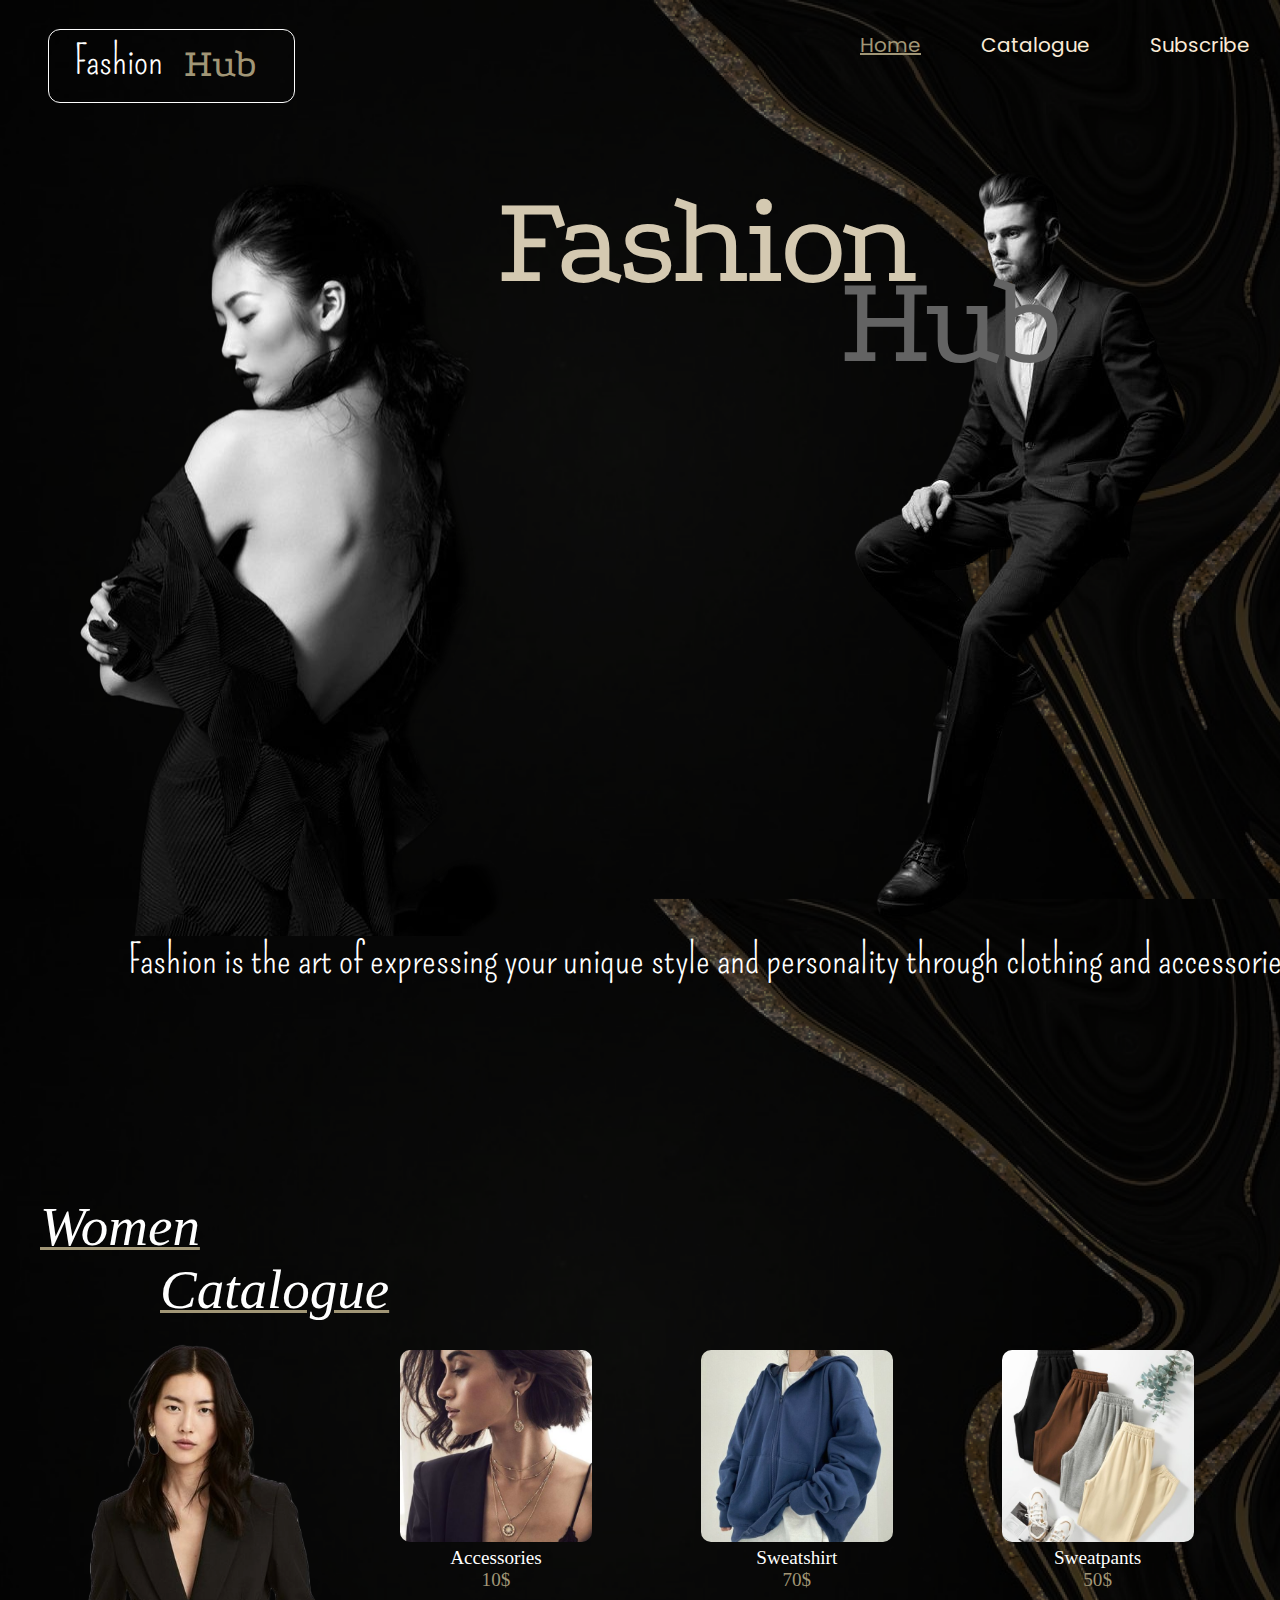
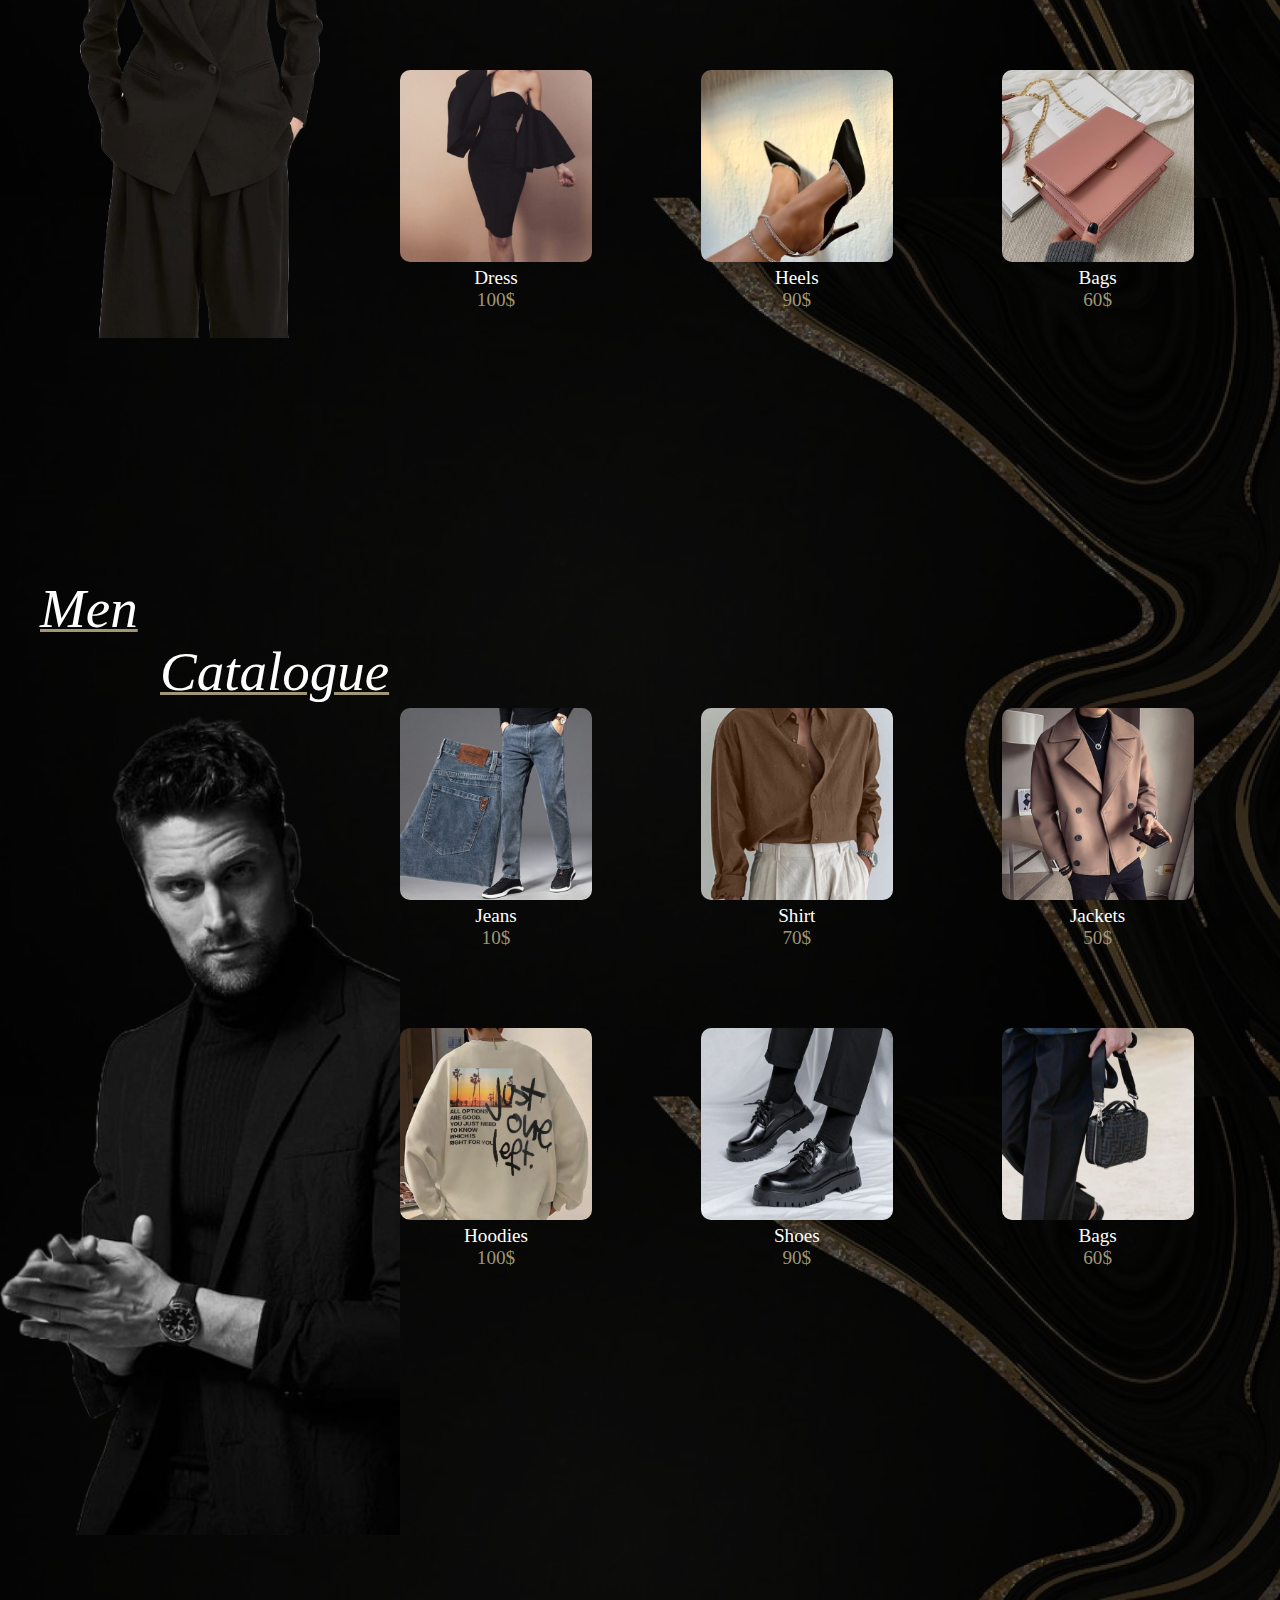
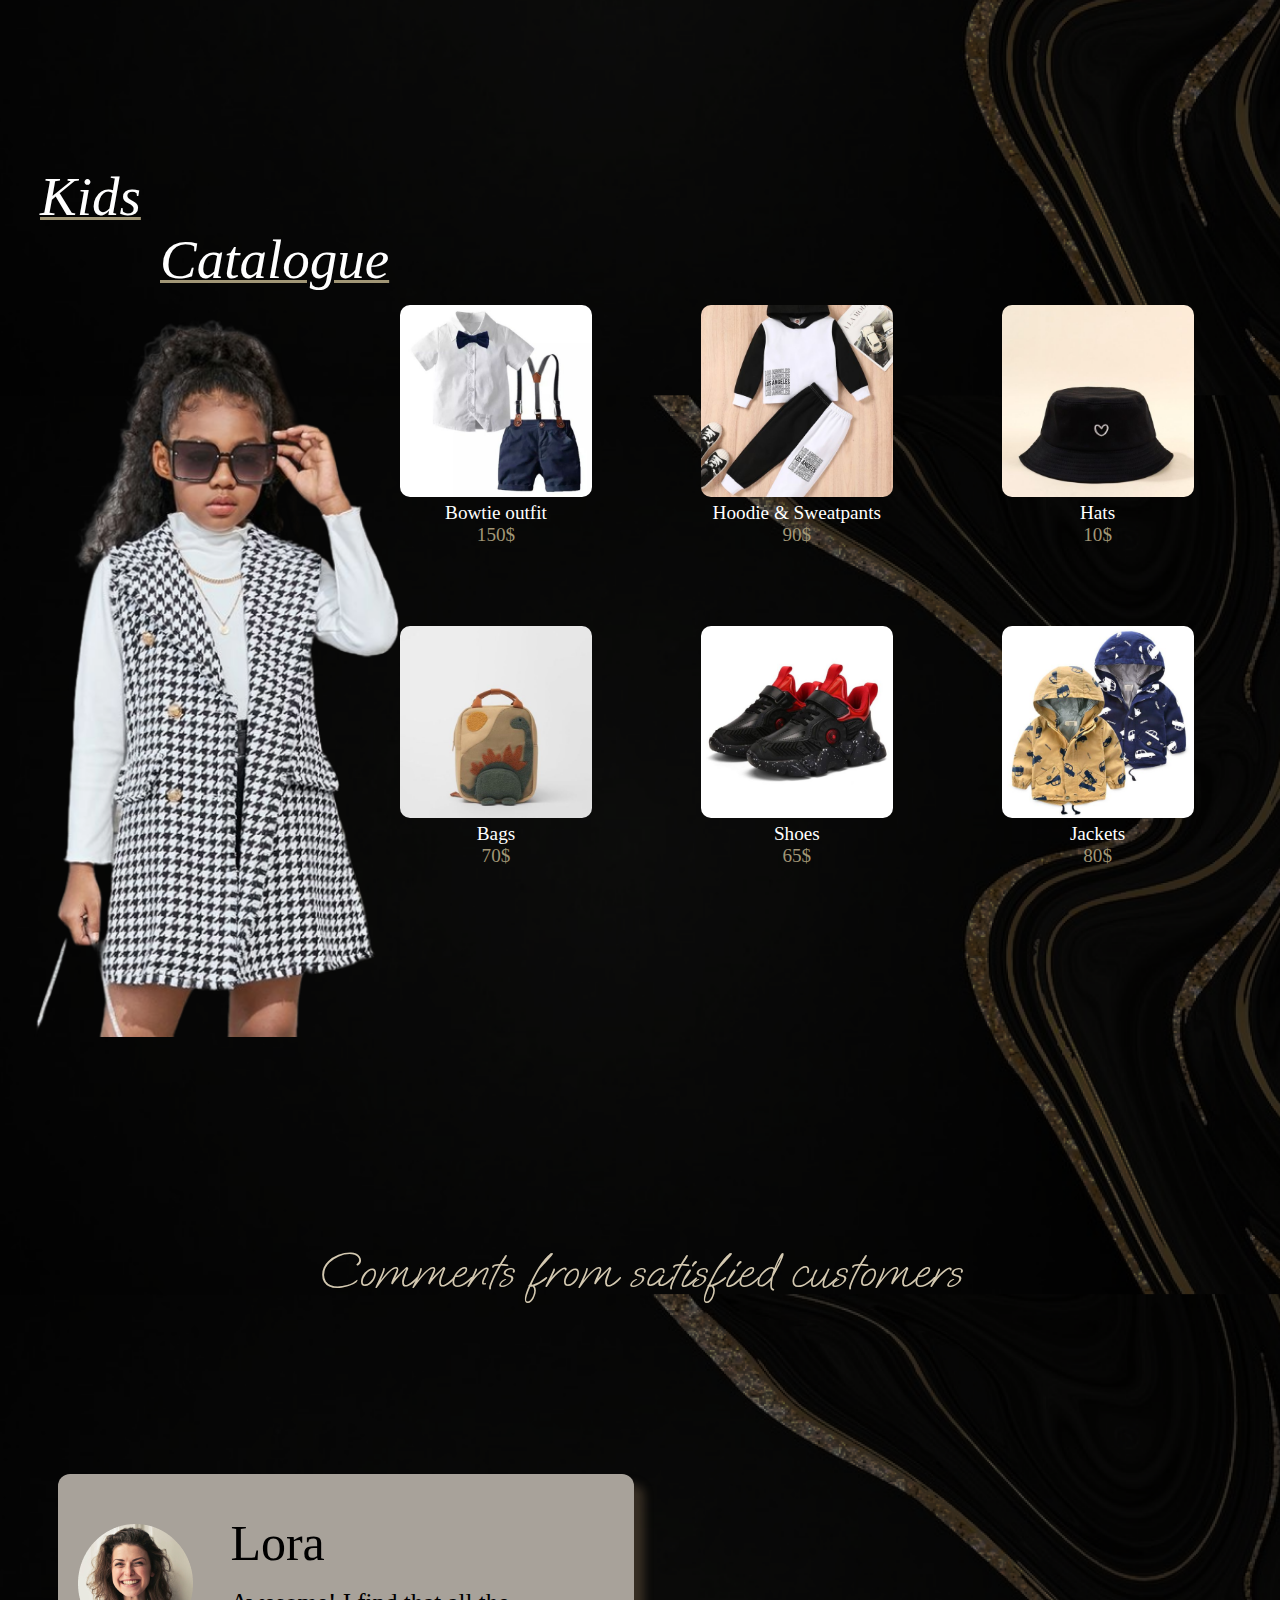
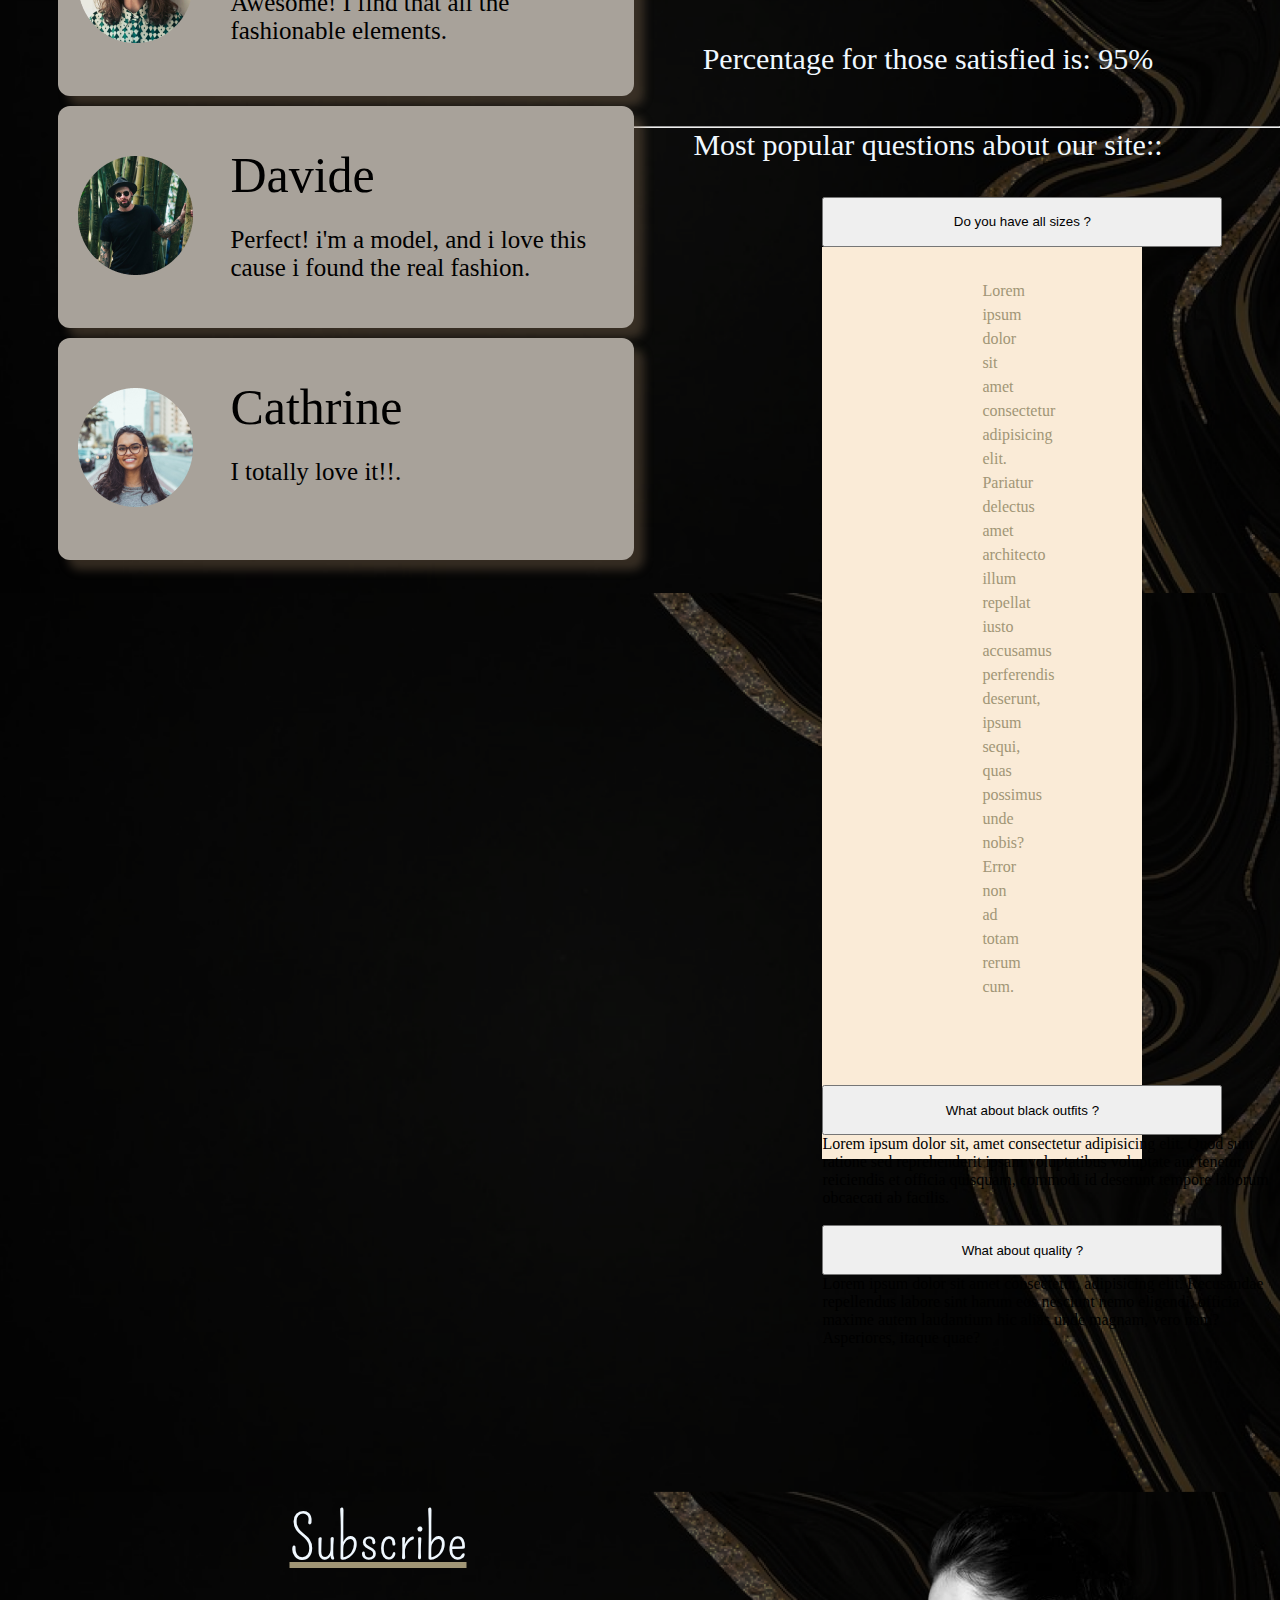
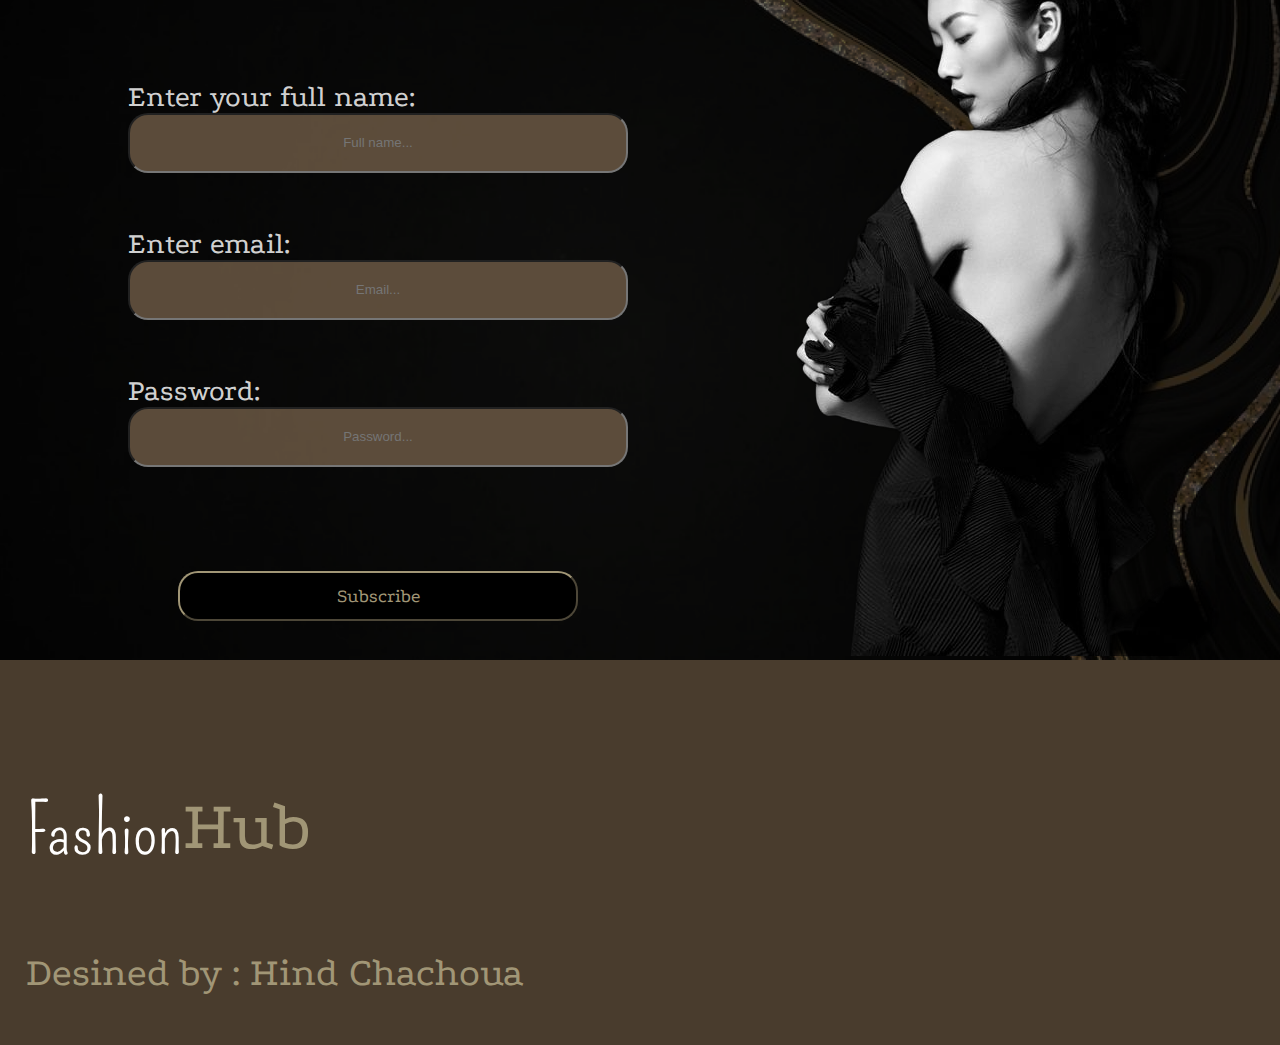
==== index.html @ 1e9126c3 "first commit" ====
<!DOCTYPE html>
<html lang="zxx">

<head>
    <meta charset="UTF-8">
    <link rel="preconnect" href="https://fonts.googleapis.com">
    <link rel="preconnect" href="https://fonts.gstatic.com" crossorigin>
    <meta name="viewport" content="width=device-width, initial-scale=1.0">
    <link rel="stylesheet" href="style.css">
    <title>FashionHUb</title>
</head>

<body class="background">
  <header class="fixed-top">
    <div class="solid">
        <p class="fashion">
            <link href="https://fonts.googleapis.com/css2?family=Pompiere&display=swap" rel="stylesheet">Fashion
        </p>
        <p class="hub">
            <link href="https://fonts.googleapis.com/css2?family=Podkova&family=Pompiere&display=swap" rel="stylesheet">
            Hub
        </p>
    </div>
    <div class="continer">
        <link href="https://fonts.googleapis.com/css2?family=Poppins:wght@200&display=swap" rel="stylesheet">
        <div><a href="subscribe.html" style="color:antiquewhite; text-decoration-line: none;">Subscribe</a></div>
        <div><a href="catalogue.html" style="color:antiquewhite; text-decoration-line: none;">Catalogue</a></div>
        <div><a href="" class="color">Home</a></div>
    </div>
  </header>

  <section>
    <div>
        <p class="Fashion">
            <link href="https://fonts.googleapis.com/css2?family=Podkova&family=Pompiere&display=swap" rel="stylesheet">
            Fashion
        </p>
        <p class="Hub">
            <link href="https://fonts.googleapis.com/css2?family=Podkova&family=Pompiere&display=swap" rel="stylesheet">
            Hub
        </p>
    </div>
    <div class="image">
        <img src="bnt.png" alt="fashionWoman">
        <img src="wld.png" alt="fashionMan">
    </div>
    <p class="fashion">
        <link href="https://fonts.googleapis.com/css2?family=Pompiere&display=swap" rel="stylesheet">Fashion is the art
        of expressing your unique style and personality through clothing and accessories.
    </p>
  </section>
    <!--catalogue pour femme-->
  <section>
    <div style="display: flex;padding-top: 10%;width: 100vw;color: white;">
        <div>
            <p class="women">Women</p>
            <p class="catalogue">Catalogue</p>
            <img src="bnt wa.png" alt="fashionWoman" class="fash">
            <p class="icon"></p>
        </div>
        <div>
            <div style="display: flex;justify-content: space-between;width: 62vw;padding-top: 30%;">
                <div style="text-align: center;font-size: 1.5vw;">
                    <div class="photo">
                        <img src="Rectangle 10.png" alt="accesoires">
                    </div>
                    <div>
                        Accessories
                    </div>
                    <div style="color:#a19676 ;">
                        10$
                    </div>
                </div>
                <div style="text-align: center;font-size: 1.5vw;">
                    <div class="photo">
                        <img src="Rectangle 11.png" alt="accesoires">
                    </div>
                    <div>
                        Sweatshirt
                    </div>
                    <div style="color:#a19676 ;">
                        70$
                    </div>
                </div>
                <div style="text-align: center;font-size: 1.5vw;">
                    <div class="photo">
                        <img src="Rectangle 12.png" alt="accesoires">
                    </div>
                    <div>
                        Sweatpants
                    </div>
                    <div style="color:#a19676 ;">
                        50$
                    </div>
                </div>
            </div>
            <div style="display: flex;justify-content: space-between;width: 62vw;margin-top: 10%;">
                <div style="text-align: center;font-size: 1.5vw;">
                    <div class="photo">
                        <img src="Rectangle 48.png" alt="accesoires">
                    </div>
                    <div>
                        Dress
                    </div>
                    <div style="color:#a19676 ;">
                        100$
                    </div>
                </div>
                <div style="text-align: center;font-size: 1.5vw;">
                    <div class="photo">
                        <img src="Rectangle 62-1.png" alt="accesoires">
                    </div>
                    <div>
                        Heels
                    </div>
                    <div style="color:#a19676 ;">
                        90$
                    </div>
                </div>
                <div style="text-align: center;font-size: 1.5vw;">
                    <div class="photo">
                        <img src="Rectangle 62.png" alt="accesoires">
                    </div>
                    <div>
                        Bags
                    </div>
                    <div style="color:#a19676 ;">
                        60$
                    </div>
                </div>
            </div>
            
            
        </div>
    </div>
  </section>
  <!--/catalogue pour femme-->

  <!--catalogue pour homme-->
  <section>
    <div style="display: flex;padding-top: 10%;width: 100vw;color: white;">
        <div>
            <p class="women">Men</p>
            <p class="catalogue">Catalogue</p>
            <img src="Rectangle 19.png" alt="fashionWoman"class="fash">
            <p class="icon"></p>
        </div>
        <div>
            <div style="display: flex;justify-content: space-between;width: 62vw;padding-top: 30%;">
                <div style="text-align: center;font-size: 1.5vw;">
                    <div class="photo">
                        <img src="Rectangle 32.png" alt="accesoires">
                    </div>
                    <div>
                        Jeans
                    </div>
                    <div style="color:#a19676 ;">
                        10$
                    </div>
                </div>
                <div style="text-align: center;font-size: 1.5vw;">
                    <div class="photo">
                        <img src="Rectangle 34.png" alt="accesoires">
                    </div>
                    <div>
                        Shirt
                    </div>
                    <div style="color:#a19676 ;">
                        70$
                    </div>
                </div>
                <div style="text-align: center;font-size: 1.5vw;">
                    <div class="photo">
                        <img src="Rectangle 36.png" alt="accesoires">
                    </div>
                    <div>
                        Jackets
                    </div>
                    <div style="color:#a19676 ;">
                        50$
                    </div>
                </div>
            </div>
            <div style="display: flex;justify-content: space-between;width: 62vw;margin-top: 10%;">
                <div style="text-align: center;font-size: 1.5vw;">
                    <div class="photo">
                        <img src="Rectangle 33.png" alt="accesoires">
                    </div>
                    <div>
                        Hoodies
                    </div>
                    <div style="color:#a19676 ;">
                        100$
                    </div>
                </div>
                <div style="text-align: center;font-size: 1.5vw;">
                    <div class="photo">
                        <img src="Rectangle 35.png" alt="accesoires">
                    </div>
                    <div>
                        Shoes
                    </div>
                    <div style="color:#a19676 ;">
                        90$
                    </div>
                </div>
                <div style="text-align: center;font-size: 1.5vw;">
                    <div class="photo">
                        <img src="Rectangle 37.png" alt="accesoires">
                    </div>
                    <div>
                        Bags
                    </div>
                    <div style="color:#a19676 ;">
                        60$
                    </div>
                </div>
            </div>
            
            
        </div>
    </div>
  </section>
    <!--/catalogue pour homme-->
   
    <!--catalogue pour enfant-->
  <section>
    <div style="display: flex;padding-top: 10%;width: 100vw;color: white;">
        <div>
            <p class="women">Kids</p>
            <p class="catalogue">Catalogue</p>
            <img src="Rectangle 30.png" alt="fashionWoman" class="fash">
            <p class="icon"></p>
        </div>
        <div>
            <div style="display: flex;justify-content: space-between;width: 62vw;padding-top: 30%;">
                <div style="text-align: center;font-size: 1.5vw;">
                    <div class="photo">
                        <img src="Rectangle 21.png" alt="accesoires">
                    </div>
                    <div>
                        Bowtie outfit
                    </div>
                    <div style="color:#a19676 ;">
                        150$
                    </div>
                </div>
                <div style="text-align: center;font-size: 1.5vw;">
                    <div class="photo">
                        <img src="Rectangle 23.png" alt="accesoires">
                    </div>
                    <div>
                        Hoodie & Sweatpants
                    </div>
                    <div style="color:#a19676 ;">
                        90$
                    </div>
                </div>
                <div style="text-align: center;font-size: 1.5vw;">
                    <div class="photo">
                        <img src="Rectangle 25.png" alt="accesoires">
                    </div>
                    <div>
                        Hats
                    </div>
                    <div style="color:#a19676 ;">
                        10$
                    </div>
                </div>
            </div>
            <div style="display: flex;justify-content: space-between;width: 62vw;margin-top: 10%;">
                <div style="text-align: center;font-size: 1.5vw;">
                    <div class="photo">
                        <img src="Rectangle 22.png" alt="accesoires">
                    </div>
                    <div>
                        Bags
                    </div>
                    <div style="color:#a19676 ;">
                        70$
                    </div>
                </div>
                <div style="text-align: center;font-size: 1.5vw;">
                    <div class="photo">
                        <img src="Rectangle 24.png" alt="accesoires">
                    </div>
                    <div>
                        Shoes
                    </div>
                    <div style="color:#a19676 ;">
                        65$
                    </div>
                </div>
                <div style="text-align: center;font-size: 1.5vw;">
                    <div class="photo">
                        <img src="Rectangle 26.png" alt="accesoires">
                    </div>
                    <div>
                        Jackets
                    </div>
                    <div style="color:#a19676 ;">
                        80$
                    </div>
                </div>
            </div>
            
            
        </div>
    </div>
  </section>
  <!--/catalogue pour enfant-->
  <div>
    <p class="tete"><link rel="preconnect" href="https://fonts.gstatic.com" crossorigin>
        <link href="https://fonts.googleapis.com/css2?family=Oooh+Baby&display=swap" rel="stylesheet">Comments from satisfied customers</p>
  </div>
  <div style="display: flex; justify-content: space-around; ">
    <div style="position: relative; margin-top: -10%;">
        <div style=" margin-top: 300px;" class="style">
            
            <img src="Ellipse 1.png" class="ellipse" >
            <h6 class="lora">Lora</h6>
            <p class="paragraph" >Awesome! I find that all the <br> fashionable elements.</p>
        </div>
        <div style="margin-top: 10px;" class="style">
            
            <img src="Ellipse 2.png" class="ellipse" >
            <h6 class="davide">Davide</h6>
            <p class="paragraph">Perfect! i'm a model, and i love this <br> cause i found the real fashion.</p>
        </div>
        <div style=" margin-top: 10px;" class="style">
            
            <img src="Ellipse 3.png" class="ellipse" >
            <h6 class="cathrine">Cathrine</h6>
            <p class="paragraph">I totally love it!!.</p>
        </div>
      </div>
      <div class="dev">
        <div style="color: aliceblue; font-size: 30px; text-align: center; margin-top: 30%; margin-bottom: 50px;">
            Percentage for those satisfied is:  95%
        </div>
        <div>
            <hr>
        </div>
        <div style="color: aliceblue; text-align: center; font-size: 30px;">
            Most popular questions about our site::
        </div>
      <div style="margin-top: 5%; margin-left: 35%;">
        <div class="faq">
           <button class="accordion">
            Do you have all sizes ?
           </button>
           <div class="pannel">
            <p style="color: #a19676;">
                Lorem ipsum dolor sit amet consectetur adipisicing elit. 
                Pariatur delectus amet architecto illum repellat iusto accusamus perferendis deserunt, ipsum sequi, quas possimus unde nobis? Error non ad totam rerum cum.
            </p>
           </div>

        </div>

        <br>

        <div class="faq">
           <button class="accordion">
            What about black outfits ?
            </button>
            <div>
                <p>
                    Lorem ipsum dolor sit, amet consectetur adipisicing elit. Quod sunt ratione sed reprehenderit ipsam voluptatibus voluptate aut tenetur, reiciendis et officia quisquam, commodi id deserunt tempore laborum obcaecati ab facilis.
                </p>
            </div>
        </div>

        <br>

        <div class="faq">
           <button class="accordion">
            What about quality ? 
            </button>
            <div>
                <p>
                    Lorem ipsum dolor sit amet consectetur, adipisicing elit. Recusandae repellendus labore sint harum eos nesciunt nemo eligendi, officia maxime autem laudantium hic alias unde magnam, vero nam? Asperiores, itaque quae?
                </p>
            </div>
        </div>
      </div>
      </div>
  </div>
   <!--subscribe-->
  <div  class="container">

    <div class="item">
        <div>
            <p class="titre">
                <link href="https://fonts.googleapis.com/css2?family=Pompiere&display=swap" rel="stylesheet">
                Subscribe
            </p>
          </div>
        <div>
            <p class="parag">
                <link href="https://fonts.googleapis.com/css2?family=Podkova&family=Pompiere&display=swap" rel="stylesheet">Enter your full name:</p>
            <input type="text" class="form-control" name="Nom" placeholder="Full name..." required="">
        </div>
            <div>
            <p class="parag">
                <link href="https://fonts.googleapis.com/css2?family=Podkova&family=Pompiere&display=swap" rel="stylesheet">Enter email:</p>
            <input type="email" class="form-control" name="Nom" placeholder="Email..." required="">
        </div>
        <div>
            <p class="parag">
                <link href="https://fonts.googleapis.com/css2?family=Podkova&family=Pompiere&display=swap" rel="stylesheet">Password:</p>
            <input type="password" class="form-control" name="Nom" placeholder="Password..." required="">
        </div>
        <div>
            <button class="boutton"><link href="https://fonts.googleapis.com/css2?family=Podkova&family=Pompiere&display=swap" rel="stylesheet">
                Subscribe
            </button>

        </div>

    </div>
    <div class="ima">
     <img src="bnt.png" alt="fashionWoman">
    </div>
    
  </div>

   <!--/subscribe-->
  <footer>
    <div style="display: grid; row-gap: 60%;" >
        <div style="display: flex;">
            <p class="faShion">
                <link href="https://fonts.googleapis.com/css2?family=Pompiere&display=swap" rel="stylesheet">Fashion
            </p>
            <p class="hUb">
                <link href="https://fonts.googleapis.com/css2?family=Podkova&family=Pompiere&display=swap" rel="stylesheet">
                Hub
            </p>
        </div>
        <div style="position: relative; right: 10%;">
            <p class="ktaba">Desined by : Hind Chachoua</p>
        </div>
    </div>


  </footer>
  
</body>

</html>
---- style.css ----
*{
  margin: 0;
  padding: 0;
  box-sizing: border-box
}
body{
        background-image: url(Rectangle\ 8.png);
        background-size: 100%;
        overflow-x: hidden;
}


/*.fixed-top{
  position: fixed;
  top: 0;
  left: 0;
  right: 0;
  z-index: 100;
  background: linear-gradient(to bottom, black, transparent);
}*/

.fashion{
  position: relative;
    top: 10%;
    left: 10%;
    font-family: 'Pompiere';
    font-weight: 200;
    font-size: 40px;
    color: #FFFFFF;
}
.hub{
    position: relative;
    bottom: 50%;
    left: 55%;
    font-size: 40px;
    color: #a19676;
    font-family: 'Podkova';
}
.continer{  
  display: flex;
  flex-direction: row-reverse;
}
.continer > div {
    font-family: 'Poppins', sans-serif;
    color: #ffffff;
    margin: 30px;
    text-align: center;
    font-size: 20px;
  }
.color{
    color: #a19676;
  }
.solid{
  box-sizing: border-box;
  position: absolute;
  width: 247px;
  height: 74px;
  left: 48px;
  top: 29px;
  border: 1px solid #FDFDFD;
  border-radius: 12px;
 
}
.Fashion{
  position: absolute;
  width: 422px;

  left: 497px;
  top: 150px;

  font-family: 'Podkova';
  font-style: normal;
  font-weight: 400;
  font-size: 128px;
  line-height: 145.5%;

  letter-spacing: -0.035em;

  color: #D4C9B1;
}
.Hub{
  position: absolute;
  width: 252px;

  left: 840px;
  top: 230px;

  font-family: 'Podkova';
  font-style: normal;
  font-weight: 400;
  font-size: 128px;
  line-height: 145.5%;
  letter-spacing: -0.035em;

  color: #636363;
}
.image{
  display: flex;
  justify-content: space-between;
}
.space{
  margin-top: -8%;
  margin-left: 100px;
}
.fash{  
  margin-top: 100px;
  width: 400px;
}

.women{
  position: relative;
  top: 10%;
  left: 10%;
  text-decoration: underline #a19676 3px;
  font-family: 'Poly';
  font-style: italic;
  font-size: 55px;
  color: #FFFFFF;

}
.catalogue{
  position: relative;
  top: 10%;
  left: 40%;
  text-decoration: underline #a19676 3px;

  font-family: 'Poly';
  font-style: italic;
  font-size: 55px;
  color: #FFFFFF;
}

.photo img{
  width: 15vw;
  height: 30%;
  border-radius: 10px;
}
.Catalogue{
  position: relative;
  left: 20%;
  text-decoration: underline #a19676 3px;

  font-family: 'Poly';
  font-style: italic;
  font-size: 55px;
  color: #FFFFFF;
}
.lora{
  position: relative;
  width: 130px;
  height: 53px;
  left: 30%;
  top: -60%;
  font-style: normal;
  font-weight: 400;
  font-size: 50px;
  color: #000000;
}
.ellipse{
  position: relative;
  margin-left: 20px;
  margin-top: 50px;
  font-weight: 200;
  font-size: 40px;
}
.davide{
  position: relative;
  left: 30%;
  top: -60%;
  font-style: normal;
  font-weight: 400;
  font-size: 50px;
  color: #000000;
}
.cathrine{
  position: relative;
  left: 30%;
  top: -60%;
  font-style: normal;
  font-weight: 400;
  font-size: 50px;
  color: #000000;
}
.tete{
  font-family: 'Oooh Baby';
  color: #D4C9B1;
  text-align: center;
  font-size: 50px;
  margin-top: 200px;
}
.style{
  background-color: rgb(168, 162, 154);
   border-radius: 12px; 
   width: 576px; 
   height: 222px; 
   margin-left: 10%;
   box-shadow:  10px 10px 10px rgba(138, 113, 86, 0.36);
}
.paragraph{
  position: relative;
  top: -50%;
  left: 30%;
  color: rgb(0, 0, 0); 
  font-size: 25px;
}
button{
  width: 400px;
  height: 50px;
}
.dev{
  margin-top: 10%;
}
input{
  border-radius: 20px;
  background-color: rgba(105, 87, 67, 0.867);
  width: 500px;
  height: 60px;
  text-align: center;
}
.parag{
  font-family: 'Podkova';
  font-style: normal;
  font-size: 30px;
  color: rgba(255, 255, 255, 0.829);
}
.boutton{
  font-family: 'Podkova';
  font-size: larger;
  margin-left: 10%;
  margin-top: 10%;
  border-color: #a19676;
  border-radius: 20px;
  color: #a19676;
  background-color: #000000;
}
.ima{
  margin-top: -15%;
}
.titre{
  margin-top: -20%;
  margin-bottom: 10%;
  color: aliceblue; 
  font-family: 'Pompiere'; 
  font-size: 60px;
  text-align: center;
  text-decoration: underline #a19676;
}

.container{
  margin-top: 20%;
  display: flex;
  justify-content: space-between;
}
.item{
  margin-left: 10%;  
  display: grid;
  row-gap: 15px;
}
.faShion{
  position: relative;
  left: -10%;
  color: #FFFFFF;
  font-family: 'Pompiere';
  font-weight: 200;
  font-size: 70px;
}
.hUb{
  position: relative;
  left: -10%;
  color: #a19676;
  font-family: 'Podkova';
  font-size: 70px;
  z-index: 3;
}
footer{
  padding: 10%;
  background-color: rgb(73, 60, 45);
  color: white;
}
.ktaba{
  
  color: #a19676;
  font-family: 'Podkova';
 
  font-size: 40px;
}

.overlay {
  height: 100%;
  width: 0;
  position: fixed;
  z-index: 1;
  top: 0;
  left: 0;
  background-color: rgb(0,0,0);
  background-color: rgba(0,0,0, 0.9);
  overflow-x: hidden;
  transition: 0.5s;
}

.overlay-content {
  position: relative;
  top: 25%;
  width: 100%;
  text-align: center;
  margin-top: 30px;
}

.overlay a {
  padding: 8px;
  text-decoration: none;
  font-size: 36px;
  color: #818181;
  display: block;
  transition: 0.3s;
}

.overlay a:hover, .overlay a:focus {
  color: #f1f1f1;
}

.overlay .closebtn {
  position: absolute;
  top: 20px;
  right: 45px;
  font-size: 60px;
}

.accordion{
  cursor: pointer;
 outline: none;
 transition: 0.4s;
}
.pannel {
  padding: 2rem 10rem 10rem ;
  background-color: antiquewhite;
  margin-right: 31%;
  margin-bottom: -20%;
}
.pannel p{
  text-align: center;
  color: #a19676;
  margin-left: -120%;
  margin-bottom: 10%;
  font-size: 1rem;
  line-height: 1.5;
}

@media screen and (max-height: 450px) {
  .overlay a {font-size: 20px}
  .overlay .closebtn {
  font-size: 40px;
  top: 15px;
  right: 35px;
  }
}
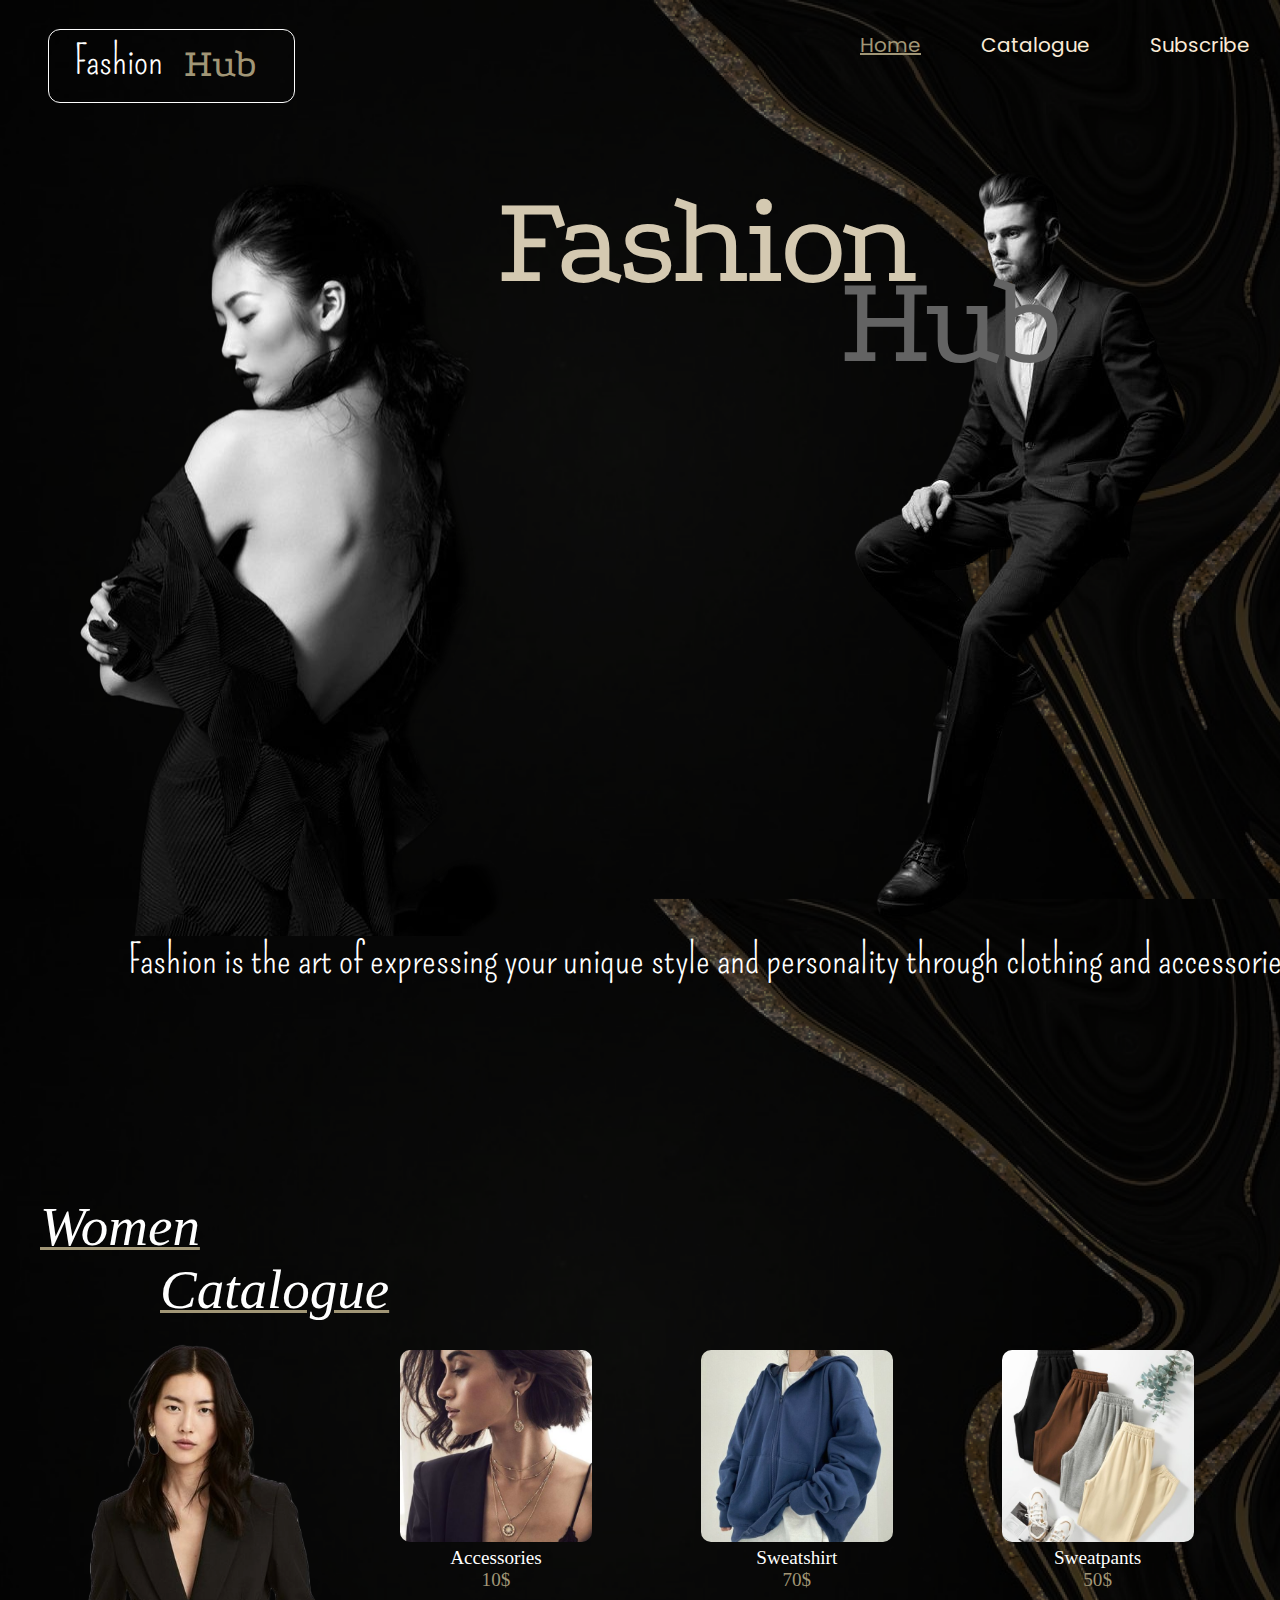
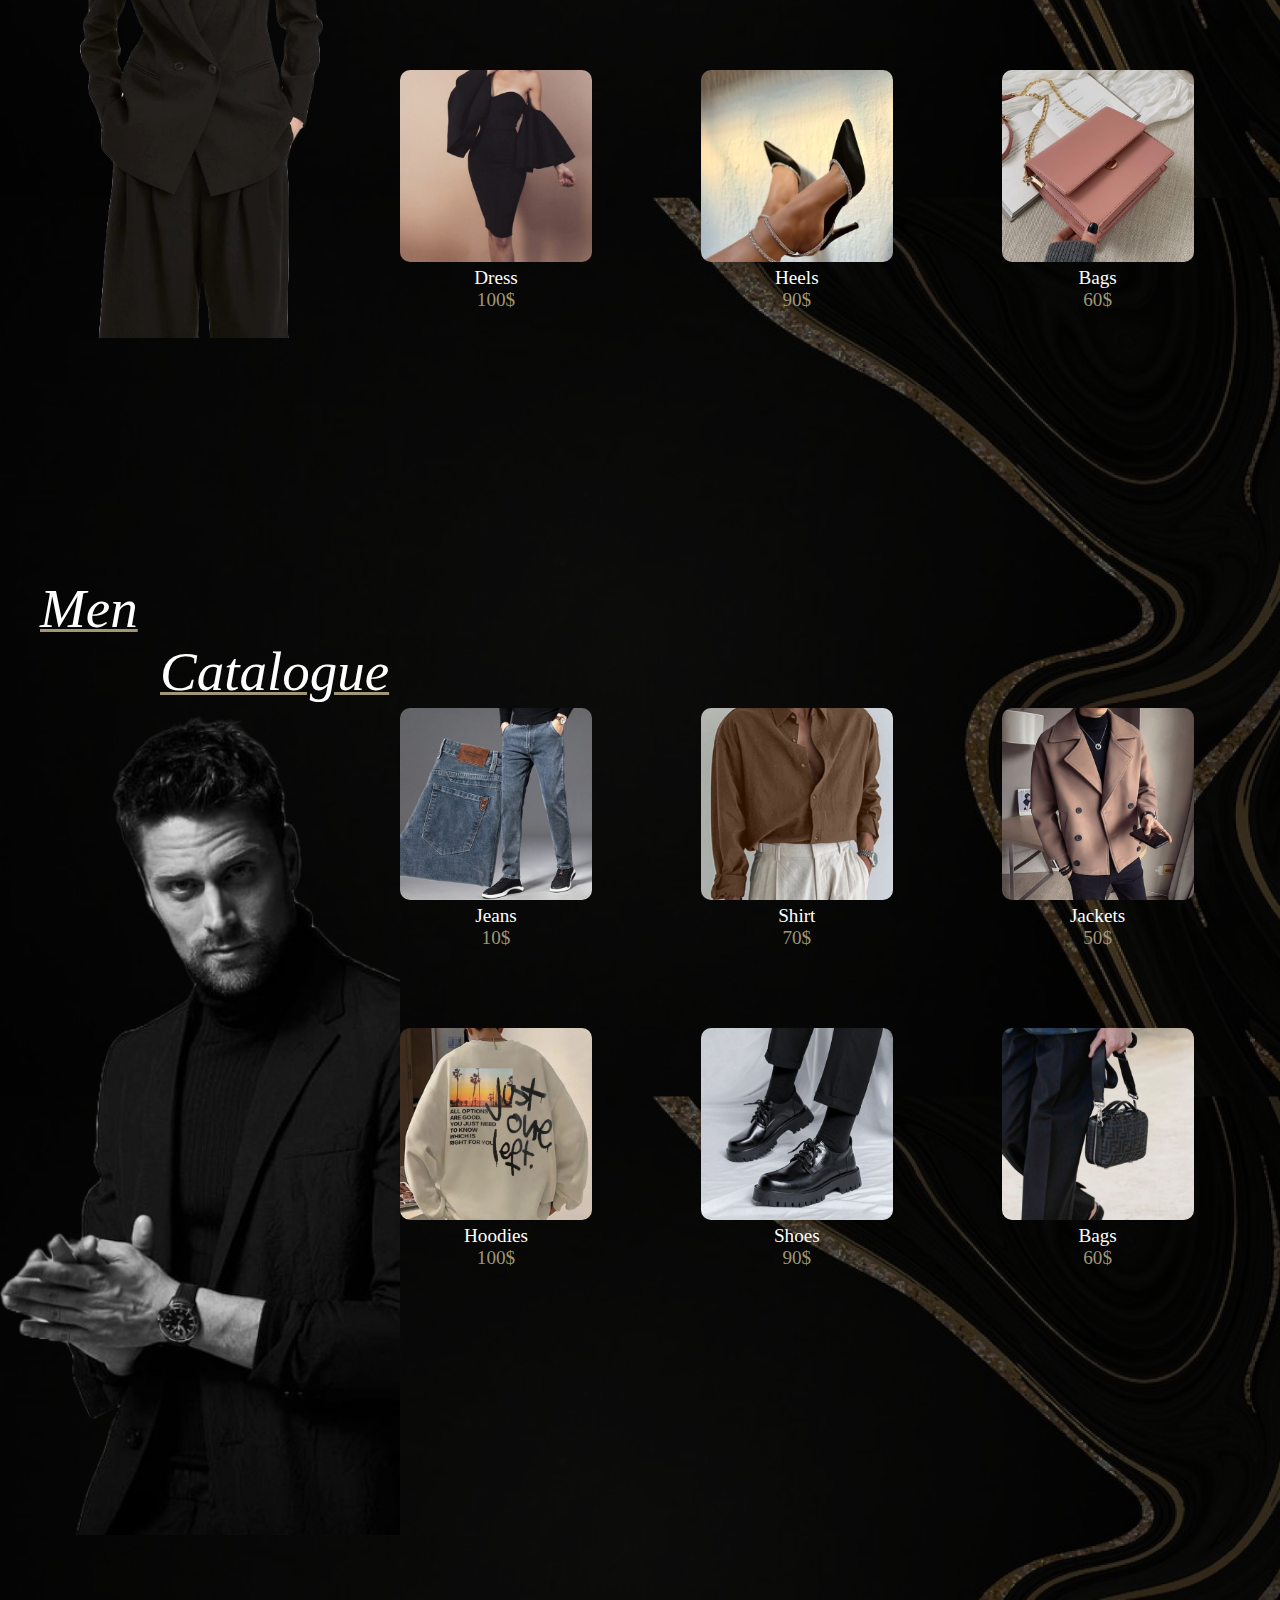
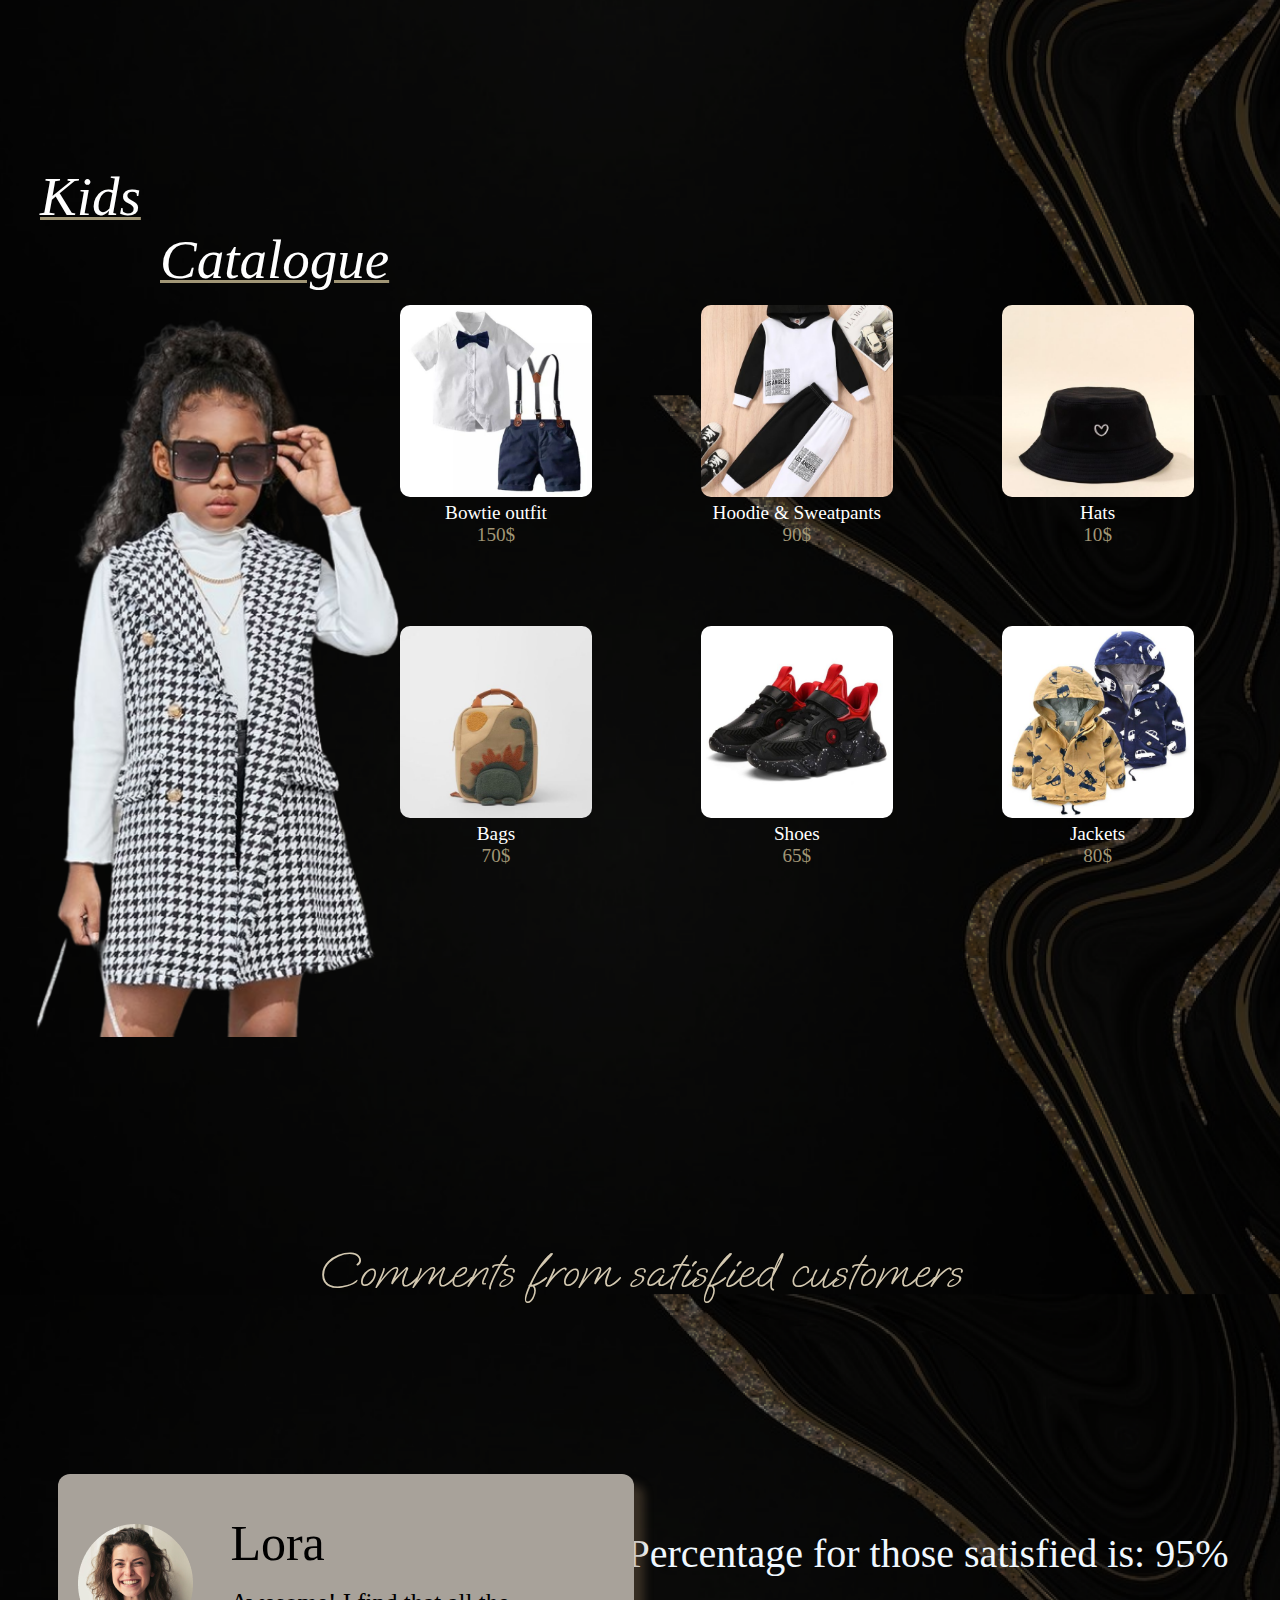
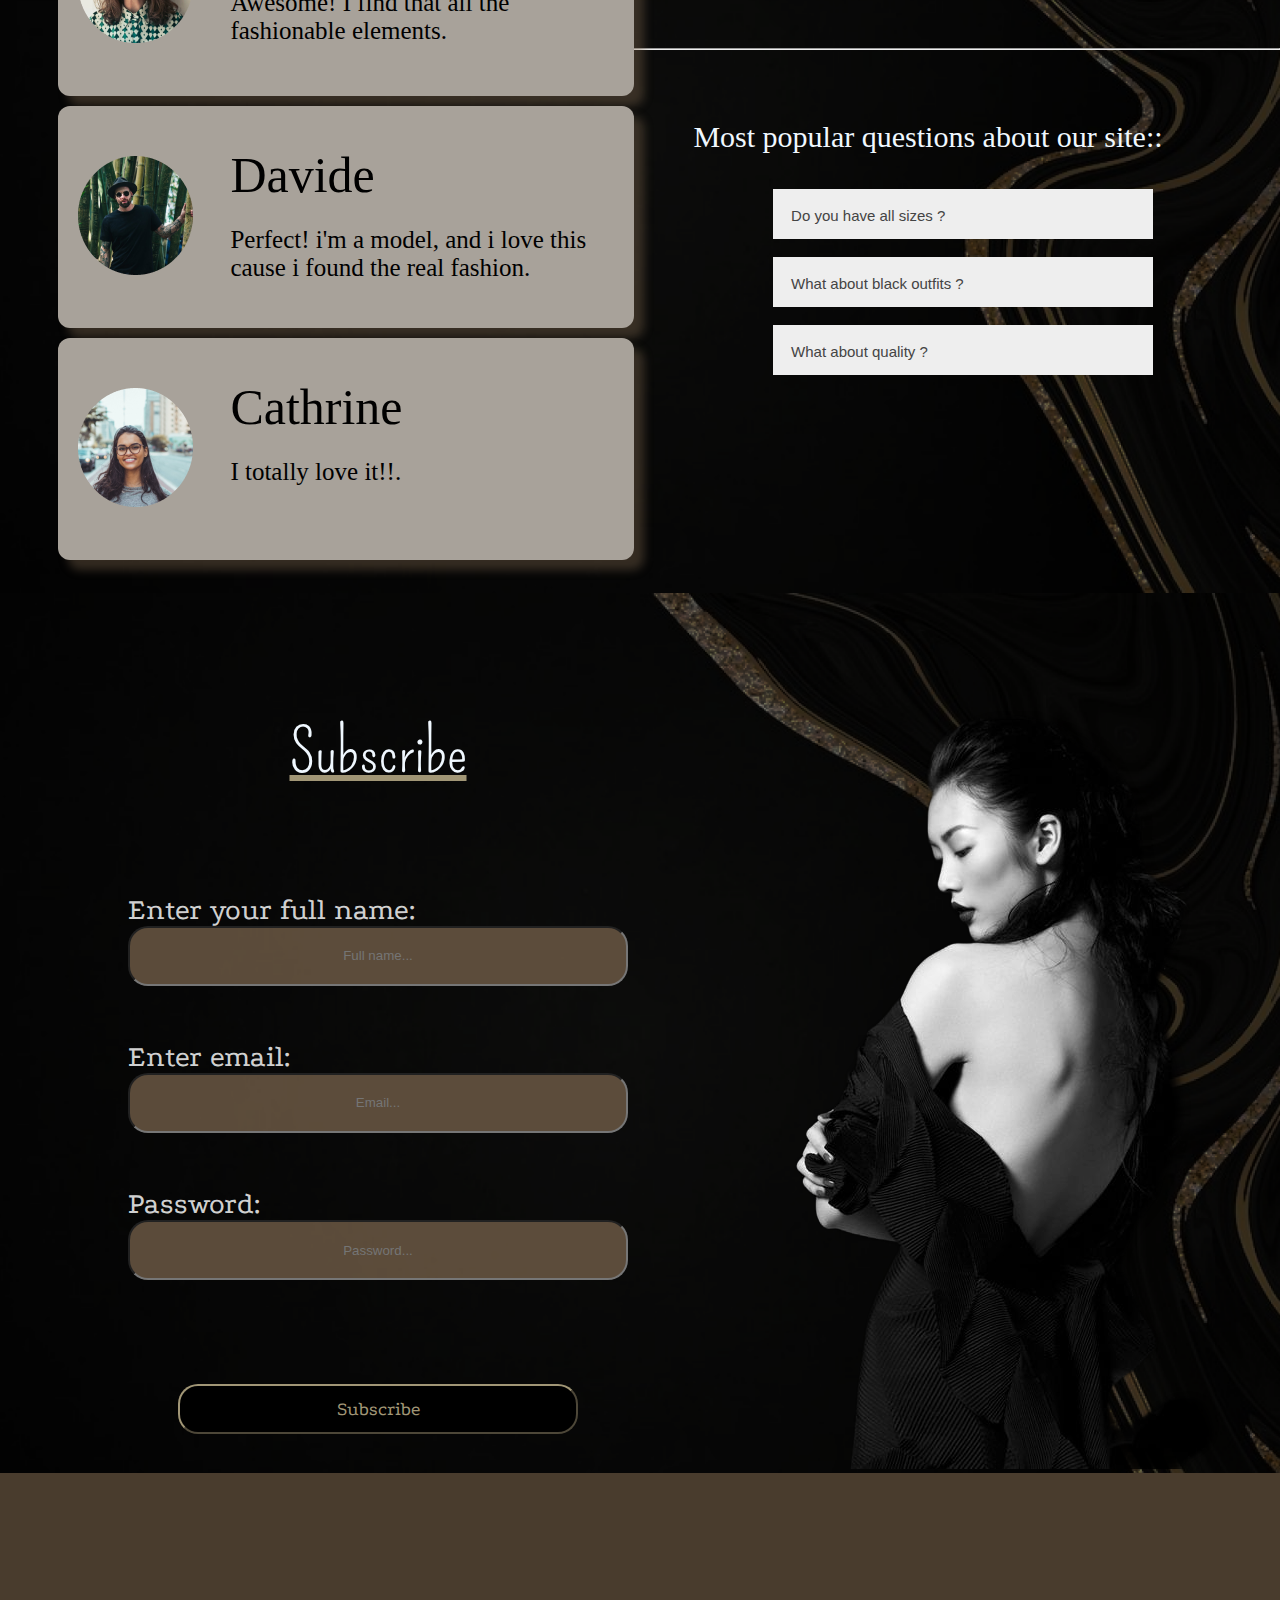
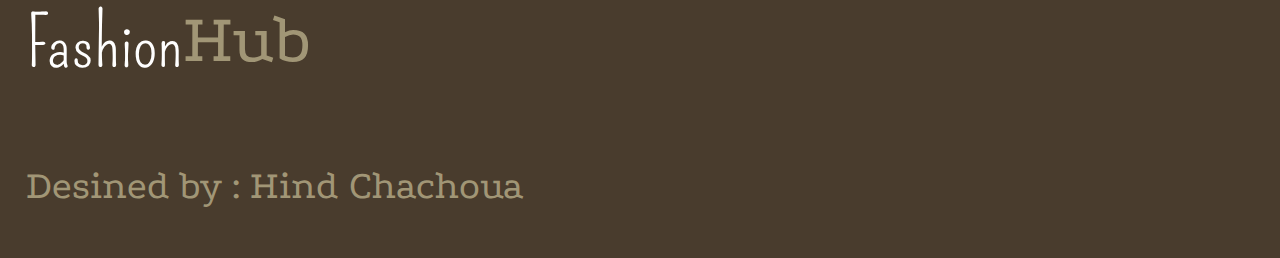
==== commit 9c0f160d: "modification" ====
--- a/index.html
+++ b/index.html
@@ -335,52 +335,41 @@
         </div>
       </div>
       <div class="dev">
-        <div style="color: aliceblue; font-size: 30px; text-align: center; margin-top: 30%; margin-bottom: 50px;">
+        <div style="color: aliceblue; font-size: 40px; text-align: center; margin-top: 30%; margin-top: 100px;">
             Percentage for those satisfied is:  95%
         </div>
         <div>
-            <hr>
+            <hr style="margin-top: 10%; margin-bottom: 10%;">
         </div>
         <div style="color: aliceblue; text-align: center; font-size: 30px;">
             Most popular questions about our site::
         </div>
-      <div style="margin-top: 5%; margin-left: 35%;">
+      <div style="margin-top: 5%; margin-left: 10%;">
         <div class="faq">
-           <button class="accordion">
-            Do you have all sizes ?
-           </button>
-           <div class="pannel">
-            <p style="color: #a19676;">
-                Lorem ipsum dolor sit amet consectetur adipisicing elit. 
-                Pariatur delectus amet architecto illum repellat iusto accusamus perferendis deserunt, ipsum sequi, quas possimus unde nobis? Error non ad totam rerum cum.
-            </p>
-           </div>
+            <button class="accordion">Do you have all sizes ?</button>
+            <div class="panel">
+              <p style="color: #a19676">Lorem ipsum dolor sit amet, consectetur adipisicing elit, sed do eiusmod tempor incididunt ut labore et dolore magna aliqua. Ut enim ad minim veniam, quis nostrud exercitation ullamco laboris nisi ut aliquip ex ea commodo consequat.</p>
+            </div>
 
         </div>
 
         <br>
 
         <div class="faq">
-           <button class="accordion">
-            What about black outfits ?
-            </button>
-            <div>
-                <p>
-                    Lorem ipsum dolor sit, amet consectetur adipisicing elit. Quod sunt ratione sed reprehenderit ipsam voluptatibus voluptate aut tenetur, reiciendis et officia quisquam, commodi id deserunt tempore laborum obcaecati ab facilis.
-                </p>
-            </div>
+            <button class="accordion">What about black outfits ?</button>
+            <div class="panel">
+              <p style="color: #a19676">Lorem ipsum dolor sit amet, consectetur adipisicing elit, sed do eiusmod tempor incididunt ut labore et dolore magna aliqua. Ut enim ad minim veniam, quis nostrud exercitation ullamco laboris nisi ut aliquip ex ea commodo consequat.</p>
+            </div>
+            
         </div>
 
         <br>
 
         <div class="faq">
-           <button class="accordion">
-            What about quality ? 
-            </button>
-            <div>
-                <p>
-                    Lorem ipsum dolor sit amet consectetur, adipisicing elit. Recusandae repellendus labore sint harum eos nesciunt nemo eligendi, officia maxime autem laudantium hic alias unde magnam, vero nam? Asperiores, itaque quae?
-                </p>
+            <button class="accordion"> What about quality ? </button>
+            <div class="panel">
+              <p style="color: #a19676">Lorem ipsum dolor sit amet, consectetur adipisicing elit, sed do eiusmod tempor incididunt ut labore et dolore magna aliqua. Ut enim ad minim veniam, quis nostrud exercitation ullamco laboris nisi ut aliquip ex ea commodo consequat.</p>
+            </div>
             </div>
         </div>
       </div>
@@ -444,6 +433,23 @@
 
 
   </footer>
+
+  <script>
+    var acc = document.getElementsByClassName("accordion");
+    var i;
+    
+    for (i = 0; i < acc.length; i++) {
+      acc[i].addEventListener("click", function() {
+        this.classList.toggle("active");
+        var panel = this.nextElementSibling;
+        if (panel.style.maxHeight) {
+          panel.style.maxHeight = null;
+        } else {
+          panel.style.maxHeight = panel.scrollHeight + "px";
+        } 
+      });
+    }
+    </script>
   
 </body>
 
--- a/style.css
+++ b/style.css
@@ -327,24 +327,33 @@
   font-size: 60px;
 }
 
-.accordion{
+.accordion {
+  background-color: #eee;
+  color: #444;
   cursor: pointer;
- outline: none;
- transition: 0.4s;
-}
-.pannel {
-  padding: 2rem 10rem 10rem ;
-  background-color: antiquewhite;
-  margin-right: 31%;
-  margin-bottom: -20%;
-}
-.pannel p{
-  text-align: center;
-  color: #a19676;
-  margin-left: -120%;
-  margin-bottom: 10%;
-  font-size: 1rem;
-  line-height: 1.5;
+  padding: 18px;
+  width: 100%;
+  border: none;
+  text-align: left;
+  outline: none;
+  font-size: 15px;
+  transition: 0.4s;
+}
+
+.active, .accordion:hover {
+  background-color: #ccc; 
+}
+
+.panel {
+  padding: 0 18px;
+  background-color: white;
+  max-height: 0;
+  overflow: hidden;
+  transition: max-height 0.2s ease-out;
+}
+.faq{
+  margin-left: 20%;
+  width: 60%;
 }
 
 @media screen and (max-height: 450px) {
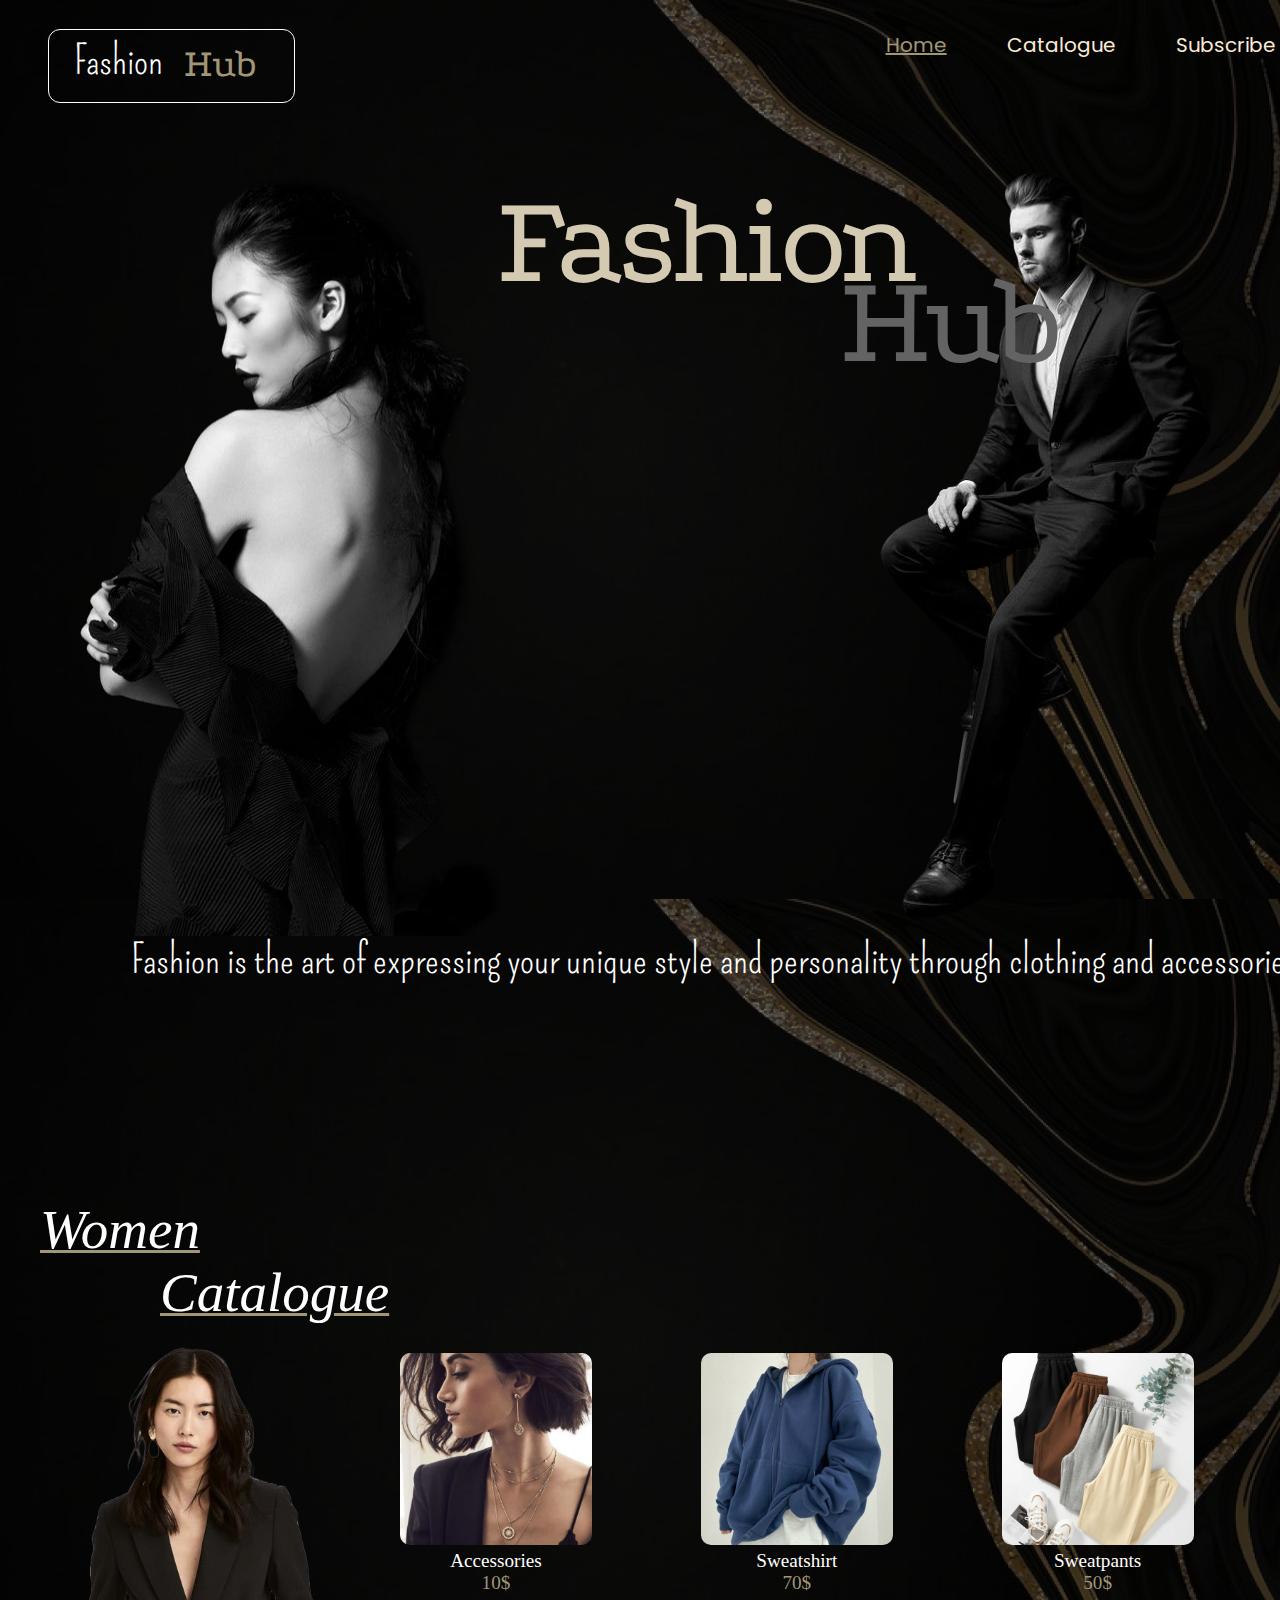
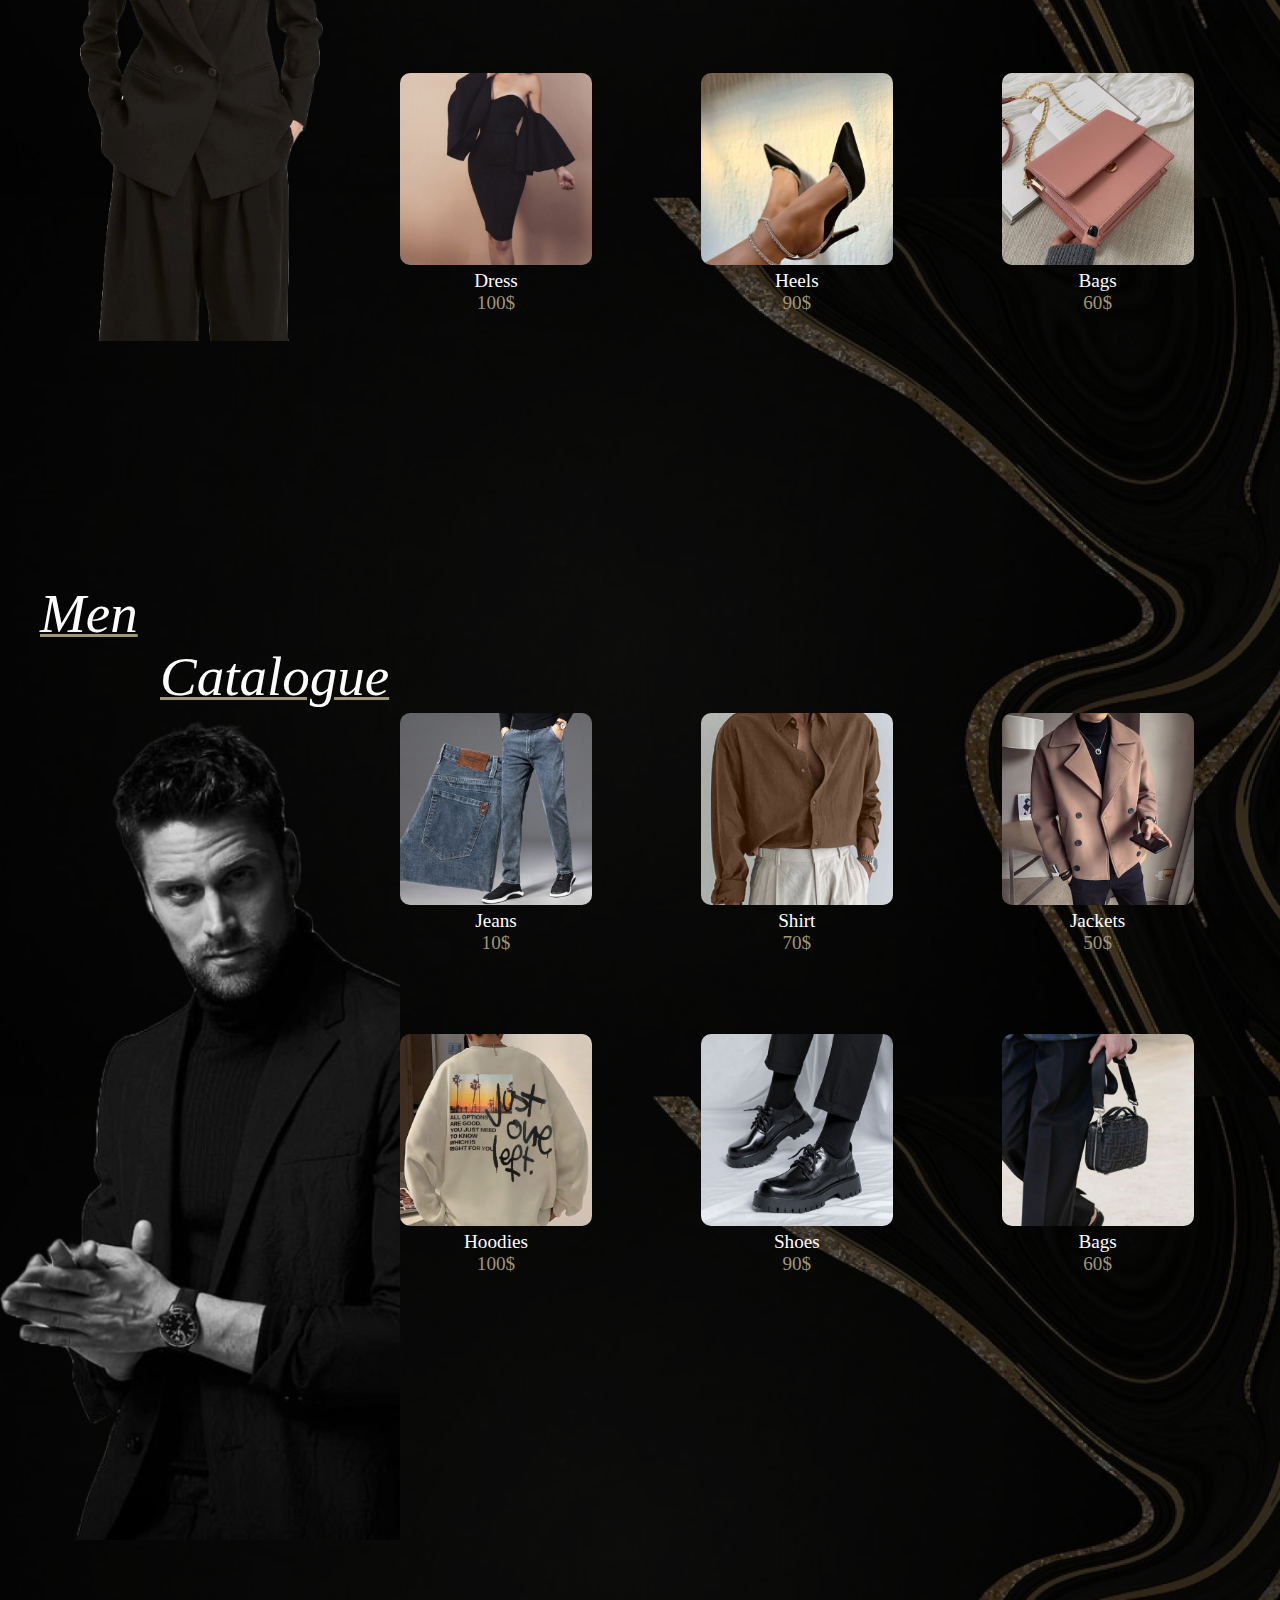
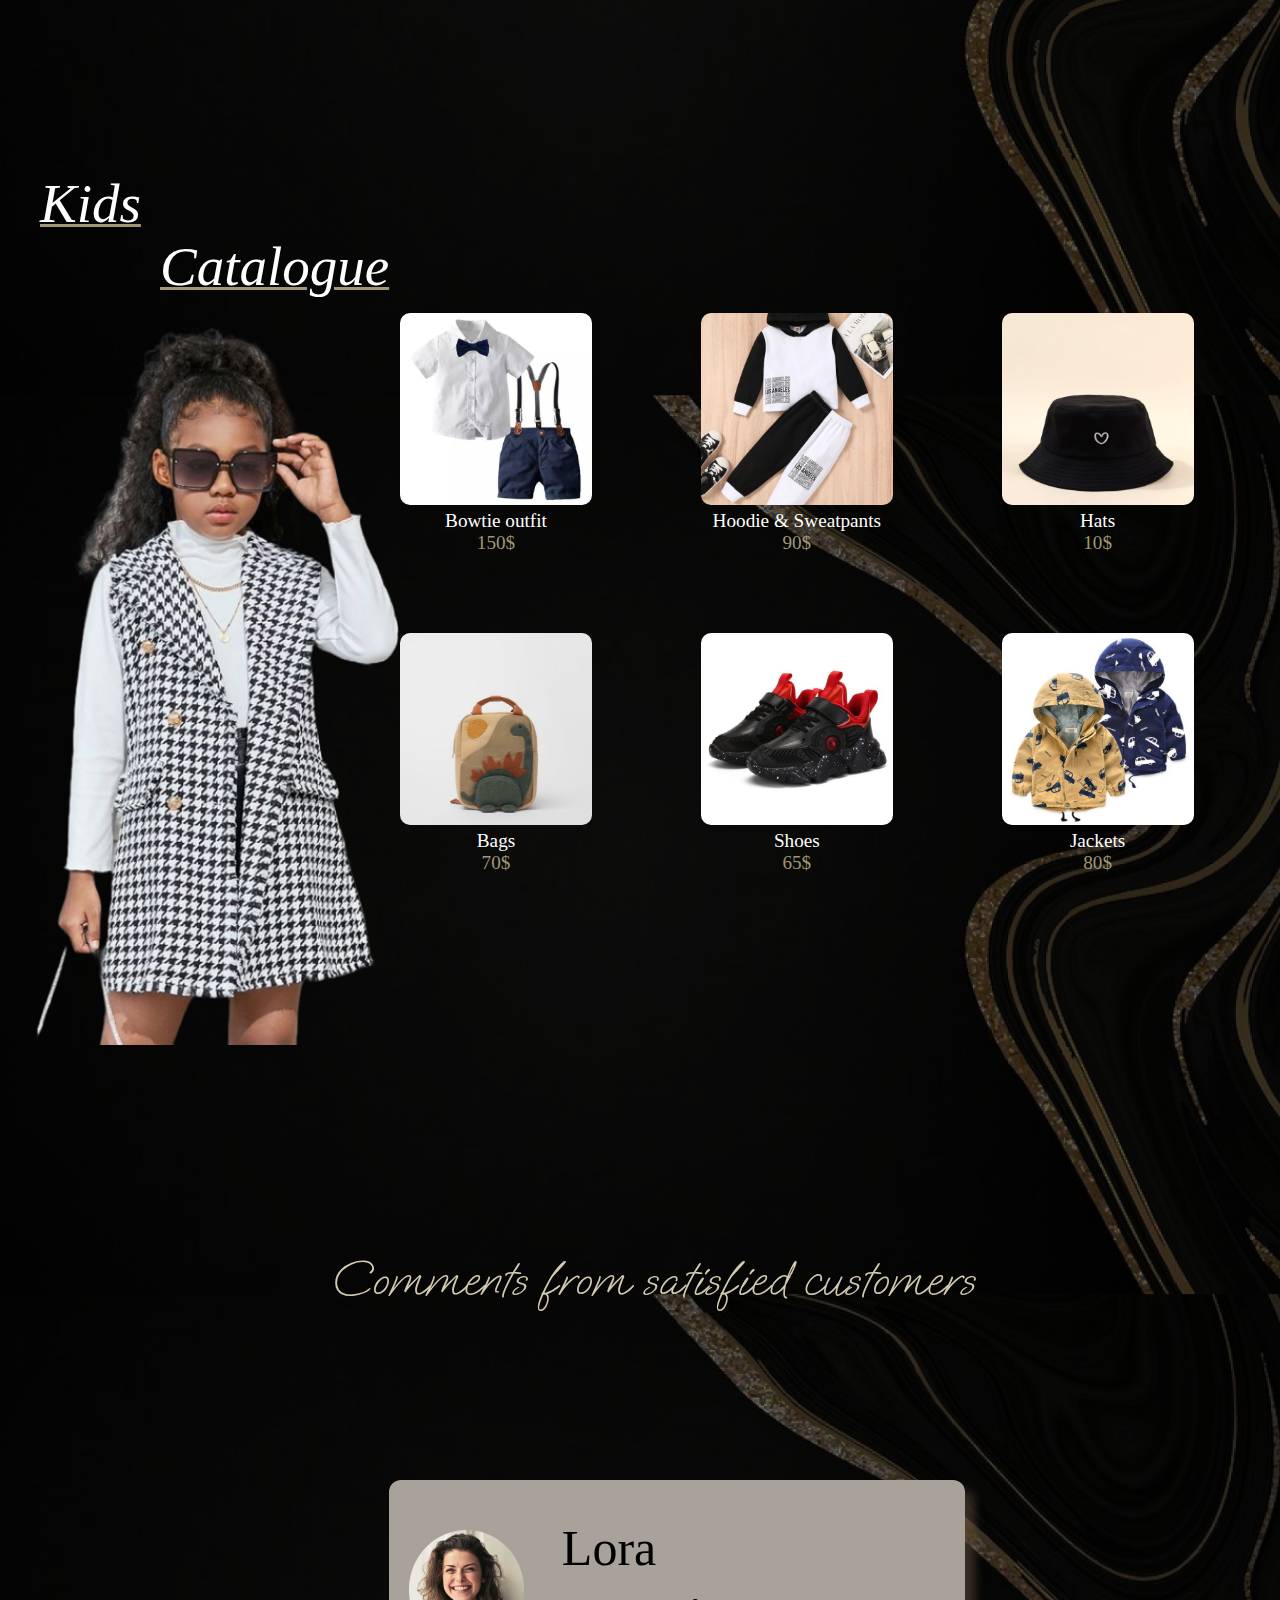
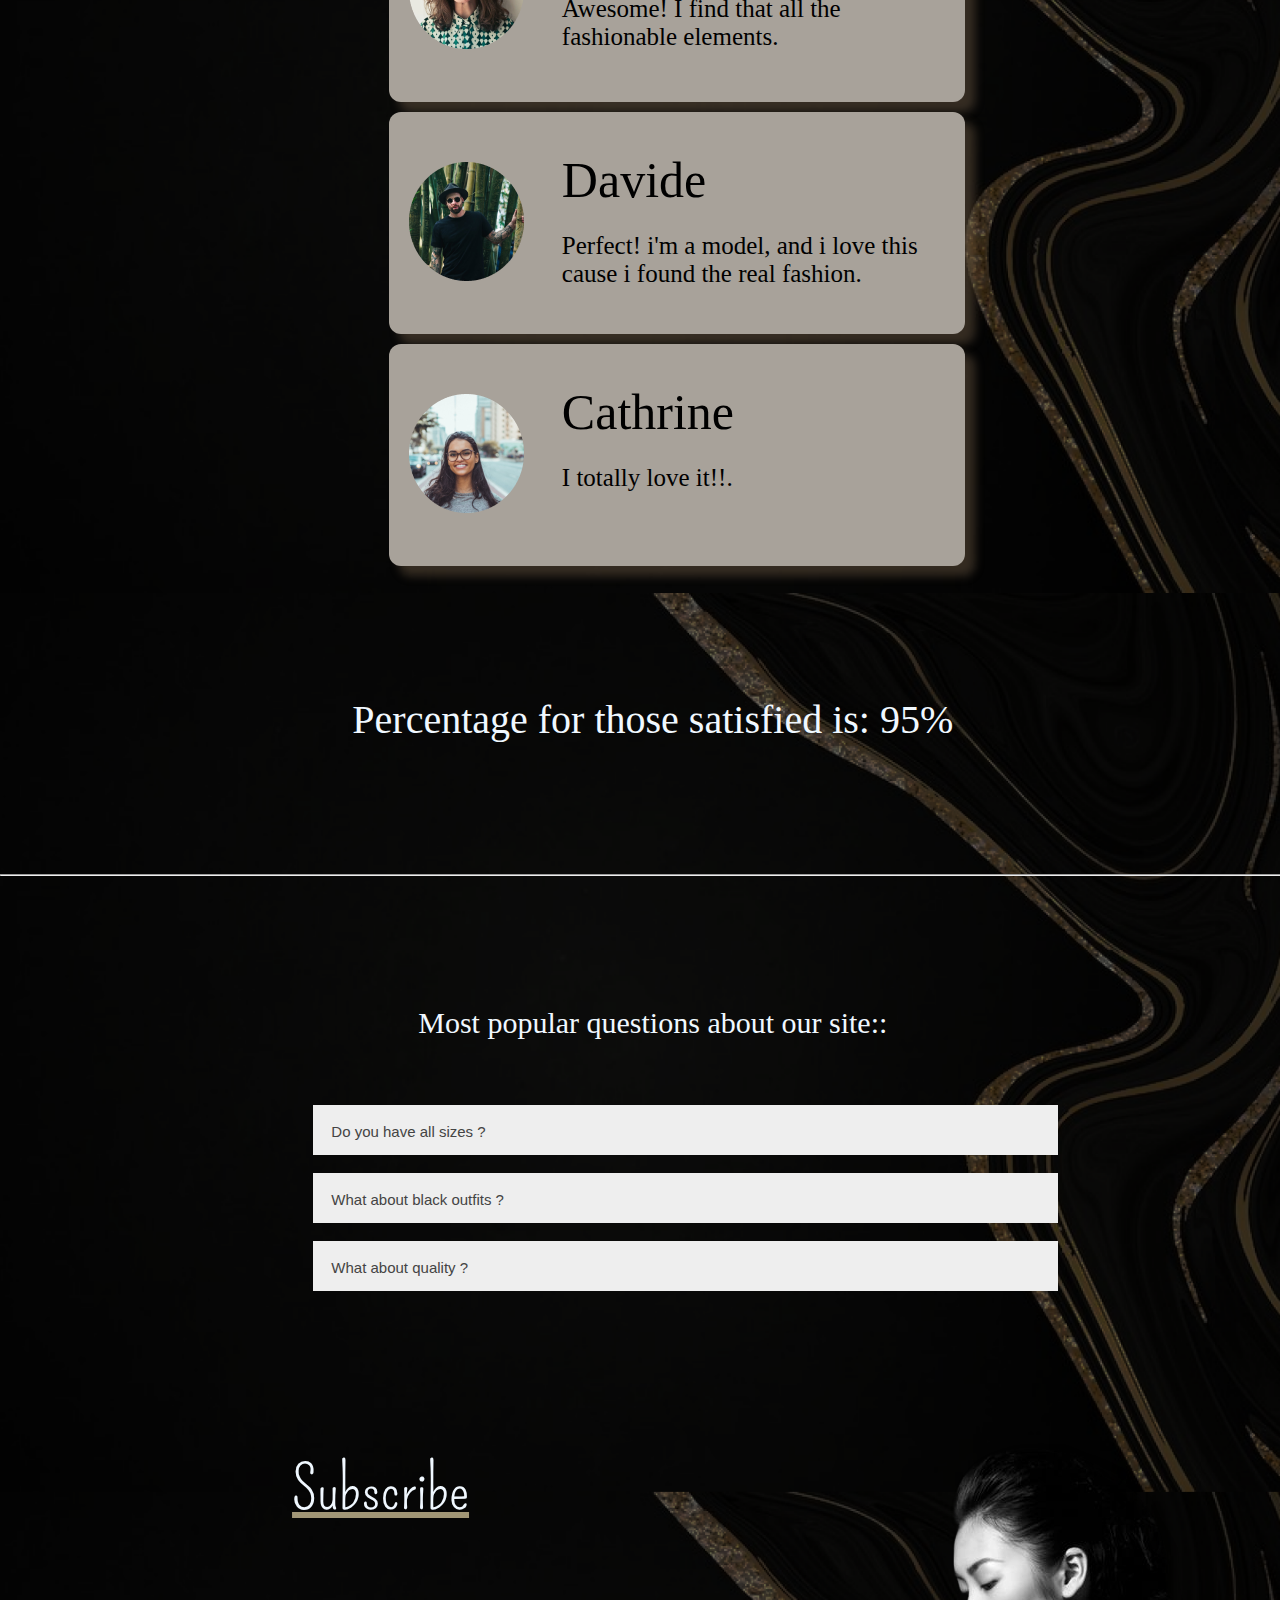
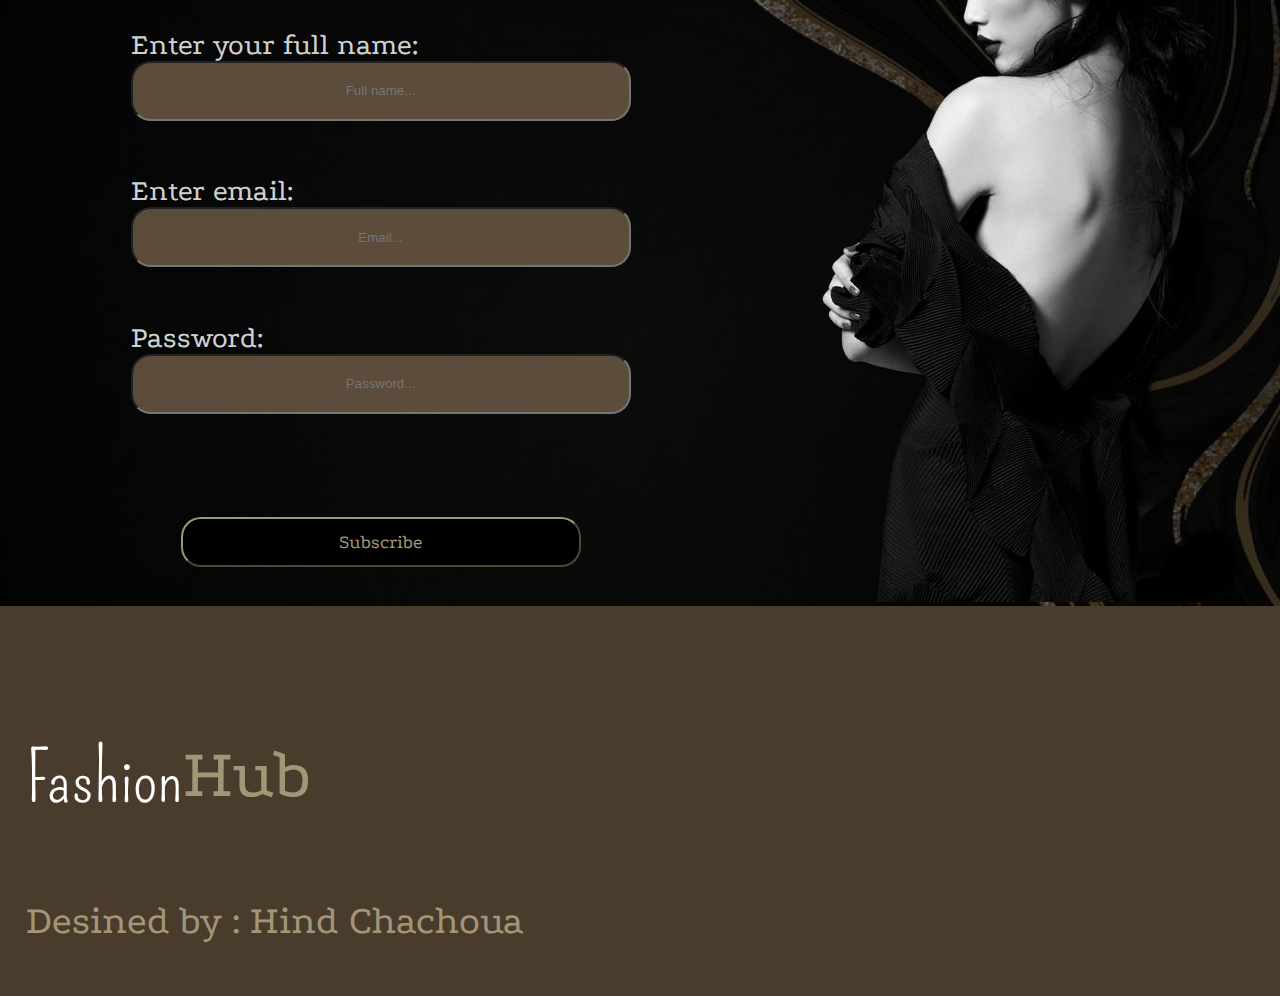
==== commit 84fa1dd7: "first commit" ====
--- a/index.html
+++ b/index.html
@@ -41,8 +41,8 @@
         </p>
     </div>
     <div class="image">
-        <img src="bnt.png" alt="fashionWoman">
-        <img src="wld.png" alt="fashionMan">
+        <img src="bnt.png" alt="fashionWoman" class="image1">
+        <img src="wld.png" alt="fashionMan" class="image1">
     </div>
     <p class="fashion">
         <link href="https://fonts.googleapis.com/css2?family=Pompiere&display=swap" rel="stylesheet">Fashion is the art
@@ -51,15 +51,14 @@
   </section>
     <!--catalogue pour femme-->
   <section>
-    <div style="display: flex;padding-top: 10%;width: 100vw;color: white;">
+    <div class="div1">
         <div>
             <p class="women">Women</p>
             <p class="catalogue">Catalogue</p>
             <img src="bnt wa.png" alt="fashionWoman" class="fash">
-            <p class="icon"></p>
-        </div>
-        <div>
-            <div style="display: flex;justify-content: space-between;width: 62vw;padding-top: 30%;">
+        </div>
+        <div>
+            <div class="div3">
                 <div style="text-align: center;font-size: 1.5vw;">
                     <div class="photo">
                         <img src="Rectangle 10.png" alt="accesoires">
@@ -146,7 +145,7 @@
             <p class="icon"></p>
         </div>
         <div>
-            <div style="display: flex;justify-content: space-between;width: 62vw;padding-top: 30%;">
+            <div class="div3">
                 <div style="text-align: center;font-size: 1.5vw;">
                     <div class="photo">
                         <img src="Rectangle 32.png" alt="accesoires">
@@ -233,7 +232,7 @@
             <p class="icon"></p>
         </div>
         <div>
-            <div style="display: flex;justify-content: space-between;width: 62vw;padding-top: 30%;">
+            <div class="div3">
                 <div style="text-align: center;font-size: 1.5vw;">
                     <div class="photo">
                         <img src="Rectangle 21.png" alt="accesoires">
@@ -313,8 +312,8 @@
     <p class="tete"><link rel="preconnect" href="https://fonts.gstatic.com" crossorigin>
         <link href="https://fonts.googleapis.com/css2?family=Oooh+Baby&display=swap" rel="stylesheet">Comments from satisfied customers</p>
   </div>
-  <div style="display: flex; justify-content: space-around; ">
-    <div style="position: relative; margin-top: -10%;">
+  <div>
+    <div class="div4">
         <div style=" margin-top: 300px;" class="style">
             
             <img src="Ellipse 1.png" class="ellipse" >
@@ -344,7 +343,7 @@
         <div style="color: aliceblue; text-align: center; font-size: 30px;">
             Most popular questions about our site::
         </div>
-      <div style="margin-top: 5%; margin-left: 10%;">
+      <div class="div5">
         <div class="faq">
             <button class="accordion">Do you have all sizes ?</button>
             <div class="panel">
@@ -374,7 +373,7 @@
         </div>
       </div>
       </div>
-  </div>
+  
    <!--subscribe-->
   <div  class="container">
 
--- a/style.css
+++ b/style.css
@@ -5,6 +5,7 @@
   box-sizing: border-box
 }
 body{
+  margin-right: -2%;
         background-image: url(Rectangle\ 8.png);
         background-size: 100%;
         overflow-x: hidden;
@@ -99,6 +100,12 @@
   display: flex;
   justify-content: space-between;
 }
+.div1{
+  display: flex;
+  padding-top: 10%;
+  width: 100vw;
+  color: white;
+}
 .space{
   margin-top: -8%;
   margin-left: 100px;
@@ -130,7 +137,21 @@
   font-size: 55px;
   color: #FFFFFF;
 }
-
+.div3{
+  display: flex;
+  justify-content: space-between;
+  width: 62vw;
+  padding-top: 30%;
+}
+.div4{
+  position: relative;
+  margin-top: -10%; 
+  margin-left: 22%;
+}
+.div5{
+  margin-top: 5%; 
+  margin-left: 5%;
+}
 .photo img{
   width: 15vw;
   height: 30%;
@@ -355,12 +376,75 @@
   margin-left: 20%;
   width: 60%;
 }
-
-@media screen and (max-height: 450px) {
-  .overlay a {font-size: 20px}
-  .overlay .closebtn {
+@media screen and (max-width: 800px) {
+  .solid{
+    width: 180px;
+    height: 70px;   
+  }
+  .fashion{
+      top: 18%;
+      left: 7%;
+      font-weight: 200;
+      font-size: 35px;
+  }
+  .hub{
+    bottom: 40%;
+    left: 55%;
+    font-size: 35px;
+}
+.continer{ 
+  margin: 3%;
+  width: 90%; 
+  justify-content: flex-start;
+}
+.image1{
+  width: 50%;
+}
+.Fashion{
+  width: 300px;
+  left: 35%;
+  top: 35%;
+  font-size: 70px;
+}
+.Hub{
+  width: 300px;
+  left: 60%;
+  top: 42%;
+  font-size: 70px;
+}
+.women{
+  top: 10%;
+  left: 20%;
   font-size: 40px;
-  top: 15px;
-  right: 35px;
-  }
-}+
+}
+.catalogue{
+  top: 10%;
+  left: 40%;
+  font-size: 40px;
+}
+.fash{  
+  margin-top: 100px;
+  width: 270px;
+  
+}
+.div3{
+  margin-top: 10%;
+}
+.div4{
+  margin-left: 2%;
+}
+input{
+  width: 350px;
+  height: 50px;
+}
+.boutton{
+  margin-left: 2%;
+  margin-top: 10%;
+  width: 350px;
+  height: 50px;
+}
+.ima{
+  margin-top: -15%;
+}
+}
